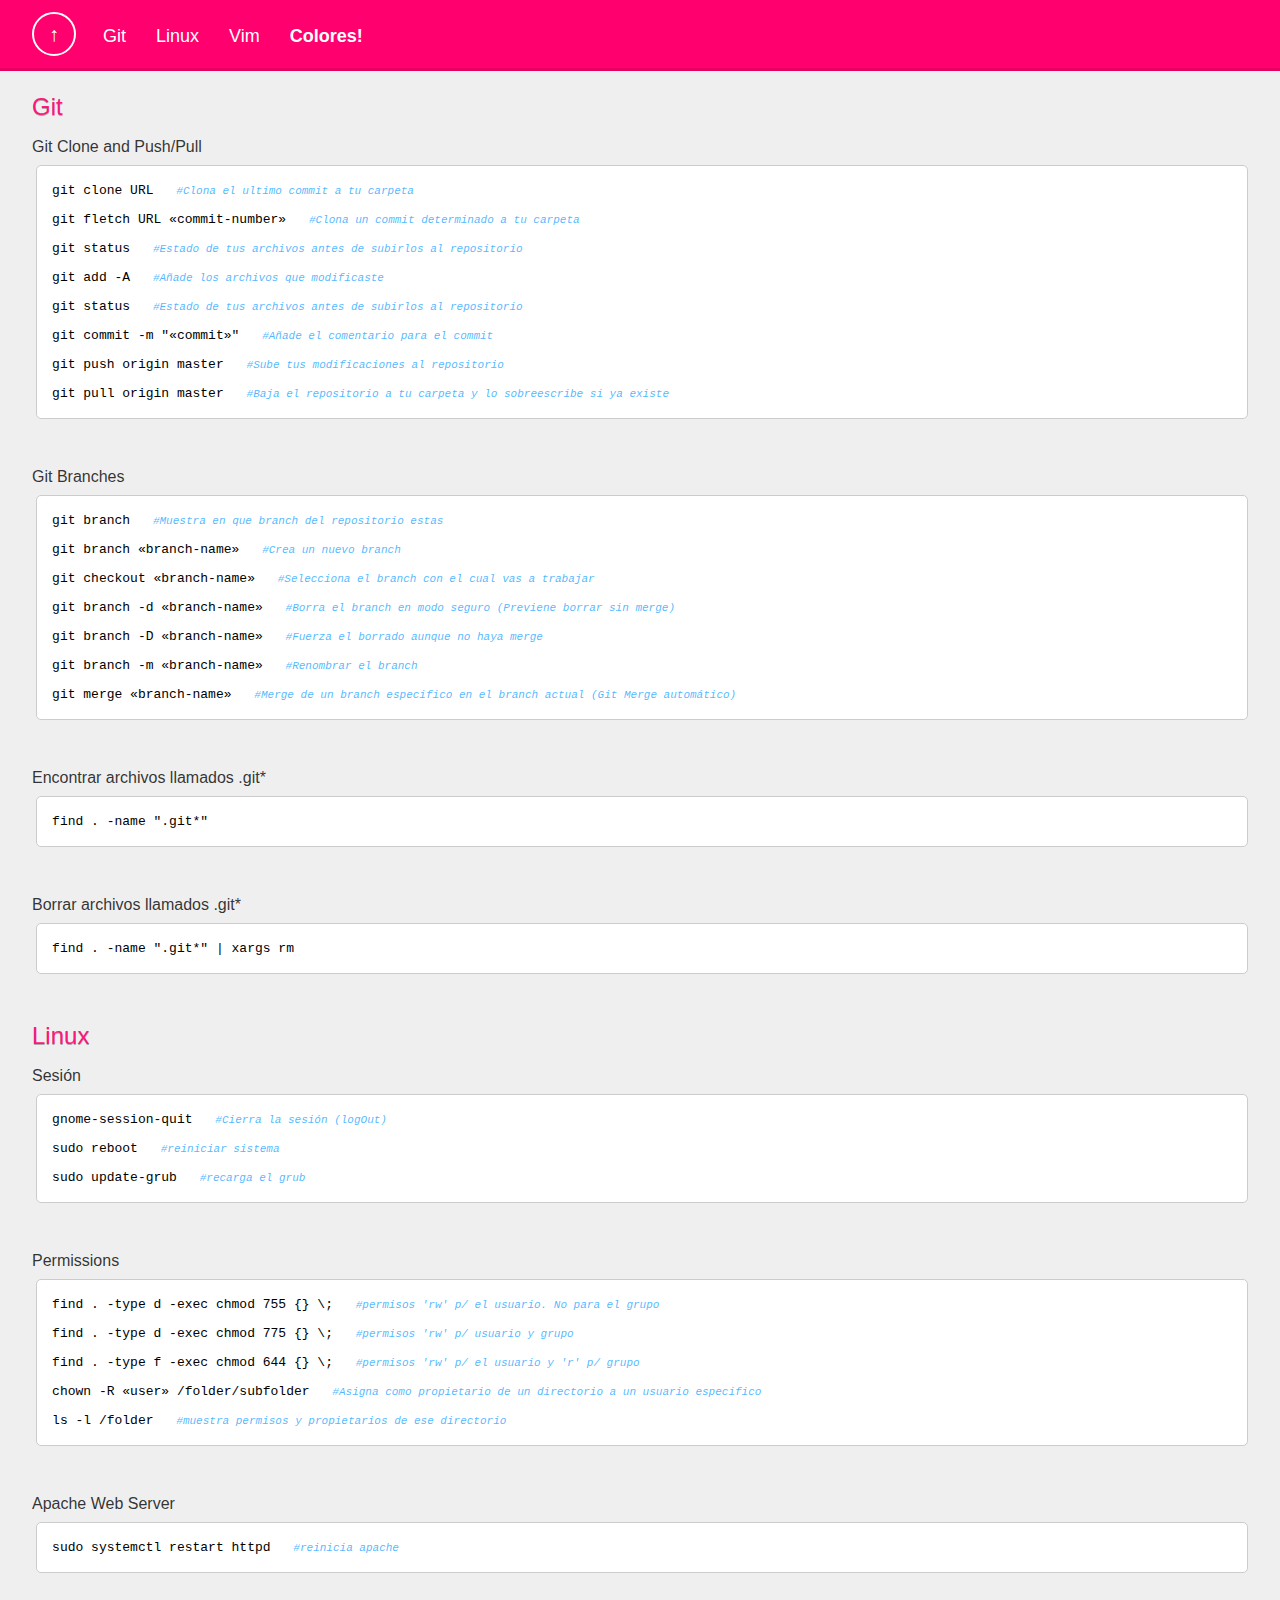
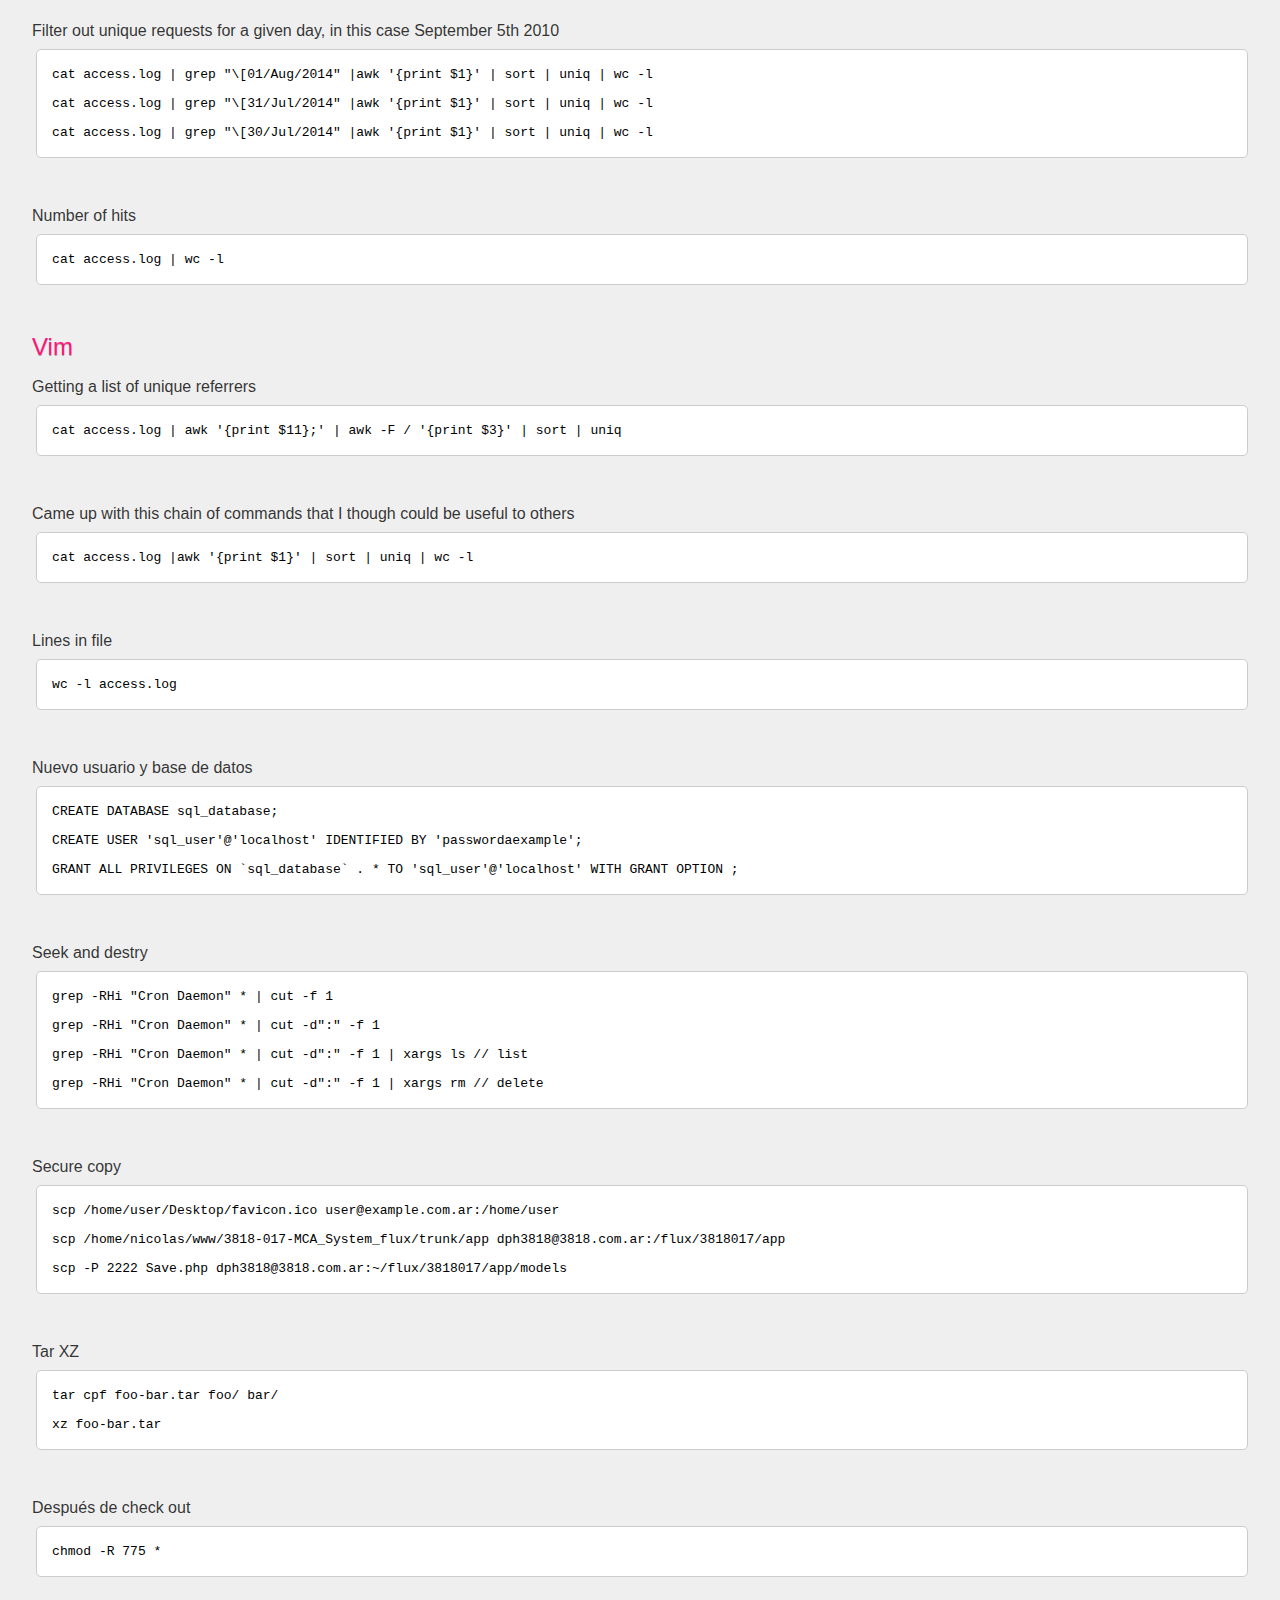
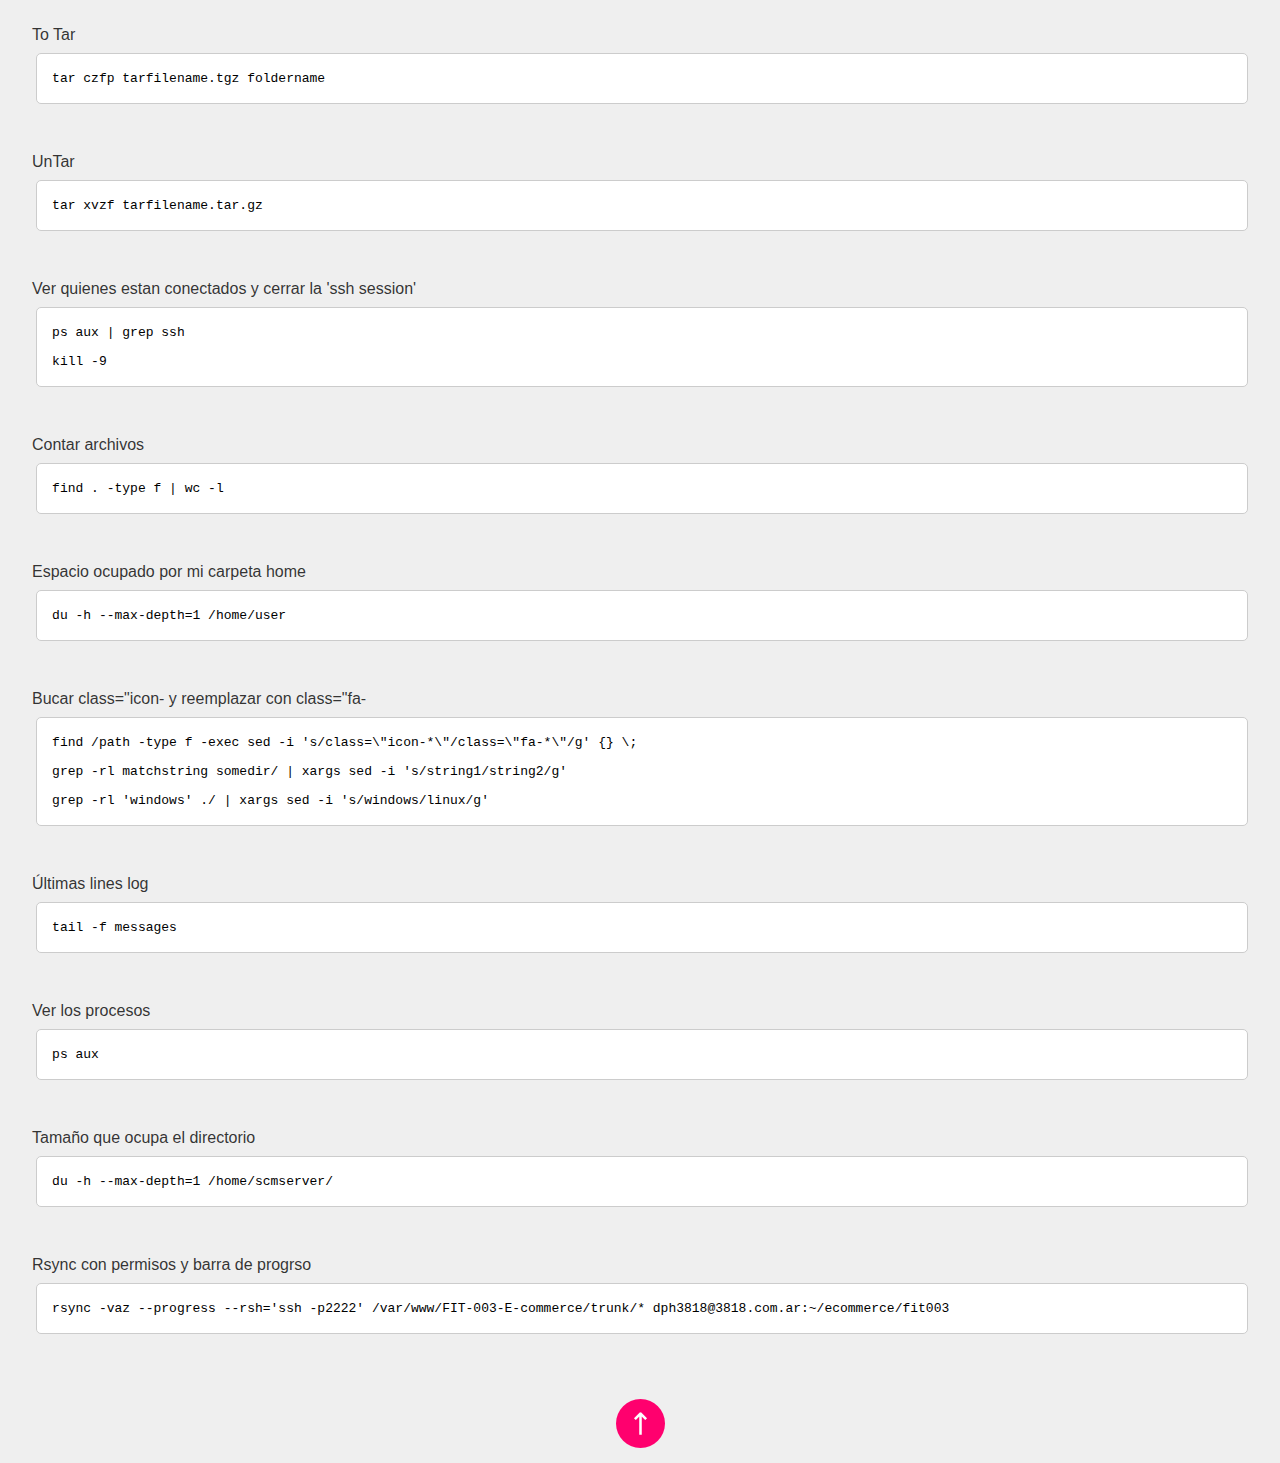
==== index.html @ daa32fc4 "v02 uploaded" ====
<!doctype html>
<html dir="ltr" lang="en">
<head>
	<meta charset="UTF-8">
	<title>Comandos</title>
	<meta name="viewport" content="width=device-width, initial-scale=1, maximum-scale=1">
	<link rel="icon" href="favicon.ico" type="image/x-icon">
	<link rel="stylesheet" href="css/front.css">
	<link rel="stylesheet" href="css/font-awesome.css">
</head>
<body>
	<div class="nav">
		<div class="wrapper-nav">
			<!-- <h1>Linux Commands</h1> -->
			<a href="#" class="go-up">↑</a>
			<a href="#git" class="menu">Git</a>
			<a href="#linux" class="menu">Linux</a>
			<a href="#vim" class="menu">Vim</a>
			<a href="colores.html" class="menu"><strong>Colores!</strong></a>
		</div>
	</div>

	<div class="wrapper">
		<a name="git"><h2>Git</h2></a><!-- NOMBRE -->
		<!-- CODIGO -->
		<div>
			<h3>Git Clone and Push/Pull</h3>
			<div class="codes">
				<p>git clone URL <span>#Clona el ultimo commit a tu carpeta</span></p>
				<p>git fletch URL &laquo;commit-number&raquo; <span>#Clona un commit determinado a tu carpeta</span></p>
				<p>git status <span>#Estado de tus archivos antes de subirlos al repositorio</span></p>
				<p>git add -A <span>#Añade los archivos que modificaste</span></p>
				<p>git status <span>#Estado de tus archivos antes de subirlos al repositorio</span></p>
				<p>git commit -m "&laquo;commit&raquo;" <span>#Añade el comentario para el commit</span></p>
				<p>git push origin master <span>#Sube tus modificaciones al repositorio</span></p>
				<p>git pull origin master <span>#Baja el repositorio a tu carpeta y lo sobreescribe si ya existe</span></p>
			</div>
		</div>
		<!-- CODIGO -->
		<div>
			<h3>Git Branches</h3>
			<div class="codes">
				<p>git branch <span>#Muestra en que branch del repositorio estas</span></p>
				<p>git branch &laquo;branch-name&raquo; <span>#Crea un nuevo branch</span></p>
				<p>git checkout &laquo;branch-name&raquo; <span>#Selecciona el branch con el cual vas a trabajar</span></p>
				<p>git branch -d &laquo;branch-name&raquo; <span>#Borra el branch en modo seguro (Previene borrar sin merge)</span></p>
				<p>git branch -D &laquo;branch-name&raquo; <span>#Fuerza el borrado aunque no haya merge</span></p>
				<p>git branch -m &laquo;branch-name&raquo; <span>#Renombrar el branch</span></p>
				<p>git merge &laquo;branch-name&raquo; <span>#Merge de un branch especifico en el branch actual (Git Merge automático)</span></p>
			</div>
		</div>
		<!-- CODIGO -->
		<div>
			<h3>Encontrar archivos llamados .git*</h3>
			<div class="codes">
				<p>find . -name ".git*"</p>
			</div>
		</div>
		<!-- CODIGO -->
		<div>
			<h3>Borrar archivos llamados .git*</h3>
			<div class="codes">
				<p>find . -name ".git*" | xargs rm</p>
			</div>
		</div>
		<a name="linux"><h2>Linux</h2></a><!-- NOMBRE -->
		<!-- CODIGO -->
		<div>
			<h3>Sesión</h3>
			<div class="codes">
				<p>gnome-session-quit <span>#Cierra la sesión (logOut)</span></p>
				<p>sudo reboot <span>#reiniciar sistema</span></p>
				<p>sudo update-grub <span>#recarga el grub</span></p>
			</div>
		</div>
		<!-- CODIGO -->
		<div>
			<h3>Permissions</h3>
			<div class="codes">
				<p>find . -type d -exec chmod 755 {} \; <span>#permisos 'rw' p/ el usuario. No para el grupo</span></p>
				<p>find . -type d -exec chmod 775 {} \;  <span>#permisos 'rw' p/ usuario y grupo</span></p>
				<p>find . -type f -exec chmod 644 {} \; <span>#permisos 'rw' p/ el usuario y 'r' p/ grupo</span></p>
				<p>chown -R &laquo;user&raquo; /folder/subfolder <span>#Asigna como propietario de un directorio a un usuario especifico</span></p>
				<p>ls -l /folder <span>#muestra permisos y propietarios de ese directorio</span></p>
			</div>
		</div>
		<!-- CODIGO -->
		<div>
			<h3>Apache Web Server</h3>
			<div class="codes">
				<p>sudo systemctl restart httpd <span>#reinicia apache</span></p>
			</div>
		</div>
		<!-- CODIGO -->
		<div>
			<h3>Filter out unique requests for a given day, in this case September 5th 2010</h3>
			<div class="codes">
				<p>cat access.log |  grep "\[01/Aug/2014" |awk '{print $1}' | sort | uniq | wc -l</p>
				<p>cat access.log |  grep "\[31/Jul/2014" |awk '{print $1}' | sort | uniq | wc -l</p>
				<p>cat access.log |  grep "\[30/Jul/2014" |awk '{print $1}' | sort | uniq | wc -l</p>
			</div>
		</div>
		<!-- CODIGO -->
		<div>
			<h3>Number of hits</h3>
			<div class="codes">
				<p>cat access.log | wc -l</p>
			</div>
		</div>
		<a name="vim"><h2>Vim</h2></a><!-- NOMBRE -->
		<!-- CODIGO -->
		<div>
			<h3>Getting a list of unique referrers</h3>
			<div class="codes">
				<p>cat access.log | awk '{print $11};' | awk -F / '{print $3}' | sort | uniq</p>
			</div>
		</div>
		<!-- CODIGO -->
		<div>
			<h3>Came up with this chain of commands that I though could be useful to others</h3>
			<div class="codes">
				<p>cat access.log |awk '{print $1}' | sort | uniq | wc -l</p>
			</div>
		</div>
		<!-- CODIGO -->
		<div>
			<h3>Lines in file</h3>
			<div class="codes">
				<p>wc -l access.log</p>
			</div>
		</div>
		<!-- CODIGO -->
		<div>
			<h3>Nuevo usuario y base de datos</h3>
			<div class="codes">
				<p>CREATE DATABASE sql_database;</p>
				<p>CREATE USER 'sql_user'@'localhost' IDENTIFIED BY 'passwordaexample';</p>
				<p>GRANT ALL PRIVILEGES ON `sql_database` . * TO 'sql_user'@'localhost' WITH GRANT OPTION ;</p>
			</div>
		</div>
		<!-- CODIGO -->
		<div>
			<h3>Seek and destry</h3>
			<div class="codes">
				<p>grep -RHi "Cron Daemon" * | cut -f 1</p>
				<p>grep -RHi "Cron Daemon" * | cut -d":" -f 1</p>
				<p>grep -RHi "Cron Daemon" * | cut -d":" -f 1 | xargs ls // list</p>
				<p>grep -RHi "Cron Daemon" * | cut -d":" -f 1 | xargs rm // delete</p>
			</div>
		</div>
		<!-- CODIGO -->
		<div>
			<h3>Secure copy</h3>
			<div class="codes">
				<p>scp /home/user/Desktop/favicon.ico user@example.com.ar:/home/user</p>
				<p>scp /home/nicolas/www/3818-017-MCA_System_flux/trunk/app dph3818@3818.com.ar:/flux/3818017/app</p>
				<p>scp -P 2222 Save.php dph3818@3818.com.ar:~/flux/3818017/app/models</p>
			</div>
		</div>
		<!-- CODIGO -->
		<div>
			<h3>Tar XZ</h3>
			<div class="codes">
				<p>tar cpf foo-bar.tar foo/ bar/</p>
				<p>xz foo-bar.tar</p>
			</div>
		</div>
		<!-- CODIGO -->
		<div>
			<h3>Después de check out</h3>
			<div class="codes">
				<p>chmod -R 775 *</p>
			</div>
		</div>
		<!-- CODIGO -->
		<div>
			<h3>To Tar</h3>
			<div class="codes">
				<p>tar czfp tarfilename.tgz foldername</p>
			</div>
		</div>
		<!-- CODIGO -->
		<div>
			<h3>UnTar</h3>
			<div class="codes">
				<p>tar xvzf tarfilename.tar.gz</p>
			</div>
		</div>
		<!-- CODIGO -->
		<div>
			<h3>Ver quienes estan conectados y cerrar la 'ssh session'</h3>
			<div class="codes">
				<p>ps aux | grep ssh</p>
				<p>kill -9</p>
			</div>
		</div>
		<!-- CODIGO -->
		<div>
			<h3>Contar archivos</h3>
			<div class="codes">
				<p>find . -type f | wc -l</p>
			</div>
		</div>
		<!-- CODIGO -->
		<div>
			<h3>Espacio ocupado por mi carpeta home</h3>
			<div class="codes">
				<p>du -h --max-depth=1 /home/user</p>
			</div>
		</div>
		<!-- CODIGO -->
		<div>
			<h3>Bucar class="icon- y reemplazar con class="fa-</h3>
			<div class="codes">
				<p>find /path -type f -exec sed -i 's/class=\"icon-*\"/class=\"fa-*\"/g' {} \;</p>
				<p>grep -rl matchstring somedir/ | xargs sed -i 's/string1/string2/g'</p>
				<p>grep -rl 'windows' ./ | xargs sed -i 's/windows/linux/g'</p>
			</div>
		</div>
		<!-- CODIGO -->
		<div>
			<h3>Últimas lines log</h3>
			<div class="codes">
				<p>tail -f messages</p>
			</div>
		</div>
		<!-- CODIGO -->
		<div>
			<h3>Ver los procesos</h3>
			<div class="codes">
				<p>ps aux</p>
			</div>
		</div>
		<!-- CODIGO -->
		<div>
			<h3>Tamaño que ocupa el directorio</h3>
			<div class="codes">
				<p>du -h --max-depth=1 /home/scmserver/</p>
			</div>
		</div>
		<!-- CODIGO -->
		<div>
			<h3>Rsync con permisos y barra de progrso</h3>
			<div class="codes">
				<p>rsync -vaz --progress --rsh='ssh -p2222' /var/www/FIT-003-E-commerce/trunk/* dph3818@3818.com.ar:~/ecommerce/fit003</p>
			</div>
		</div>
		<div class="credits">
			<a href="#"><img alt="" src="[data-uri]" /></a>
		</div>
	</div>
</body>
</html>
---- css/front.css ----
html,body,div,span,applet,object,iframe,h1,h2,h3,h4,h5,h6,p,blockquote,pre,a,abbr,acronym,address,big,cite,code,del,dfn,em,img,ins,kbd,q,s,samp,small,strike,strong,sub,sup,tt,var,b,u,i,center,dl,dt,dd,ol,ul,li,fieldset,form,label,legend,table,caption,tbody,tfoot,thead,tr,th,td,article,aside,canvas,details,embed,figure,figcaption,footer,header,hgroup,menu,nav,output,ruby,section,summary,time,mark,audio,video{border:0;font-size:100%;font:inherit;vertical-align:baseline;margin:0;padding:0}article,aside,details,figcaption,figure,footer,header,hgroup,menu,nav,section{display:block}body{line-height:1}ol,ul{list-style:none}blockquote,q{quotes:none}blockquote:before,blockquote:after,q:before,q:after{content:none}table{border-collapse:collapse;border-spacing:0}

body {
	color: #000;
	background-color: #efefef;
	font-size: 13px;
	font-family: sans-serif;
}

strong {
	font-weight: bold;
}

h1 {
	float: left;
	font-size: 20px;
	padding-top: 25px;
	padding-bottom: 25px;
	color: #fff;
	text-shadow: 0 3px rgba(0,0,0,0.1);
}

h2 {
	font-size: 24px;
	color: #FD177A;
	text-shadow: 0 1px rgba(0,0,0,0.3);
	padding-top: 95px;
	padding-bottom: 10px;
	/*color: #0099ff;*/
}

h3 {
	font-size: 16px;
	color: rgba(0,0,0,0.8);
	padding-top: 10px;
	padding-bottom: 10px;
	/*color: #0099ff;*/
}

.wrapper {
	width: 95%;
	margin: 0 auto;
}

.wrapper-nav {
	width: 95%;
	margin: 0 auto;
}

.nav {
	position: relative;
	width: 100%;
	background-color: rgba(255, 0, 110, 0.85);
	position: fixed;
	border-bottom: 3px solid rgba(0,0,0,0.1);
	transition: all 0.5s ease 0s;
	z-index: 100;
}

.nav:hover {
	background-color: rgba(255, 0, 110, 1);
}

.go-up {
	display: block;
	width: 40px;
	height: 40px;
	border-radius: 50%;
	margin-top: 12px;
	margin-bottom: 12px;
	margin-right: 12px;
	float: left;
	
	border: 2px solid #fff;

	font-size: 20px;
	line-height: 45px;
	text-decoration: none;
	text-align: center;
	color: #fff;
	line-height: 40px;

	transition: all 0.2s ease 0s;
}

.go-up:hover {
	background-color: #fff;
	color: rgb(255, 0, 110);
	/*border: 2px solid rgba(255, 0, 110, 0.9)*/
}

.menu {
	display: block;
	float: left;
	padding: 10px;
	margin-top: 17px;
	margin-left: 5px;
	margin-right: 5px;
	border-radius: 2px;

	text-decoration: none;
	color: #fff;
	font-size: 18px;
	
	transition: all 0.3s ease 0s;
}

.menu:hover, .menu-active {
	background: #fff;
	color: rgba(255, 0, 110, 1)
}

.codes {
	width: 99.5%;
	float: right;
	text-align: left; 
	border: 1px solid #ccc;
	border-radius: 5px;
	background-color: white;
	padding-top: 10px;
	padding-bottom: 10px;
	/*margin-left: 20px;*/
	/*margin-right: 20px;*/
	margin-bottom: 50px;
	overflow: auto;

	transition: box-shadow 0.2s ease 0s, border-color 0.2s ease 0s;
}

.codes:hover, .codes:active {
	border-color: #ff006e;
	box-shadow: 0 5px 10px rgba(0,0,0,0.1);
}

p {
	padding-top: 8px;
	padding-bottom: 8px;
	padding-left: 15px;
	font-family: monospace;
}

.codes p span {
	color: rgba(0, 153, 255, 0.7);
	/*color: rgba(0,0,0,0.5);*/
	margin-left: 15px;
	margin-right: 15px;
	font-style: italic;
	font-size: 11px;
}

.credits {
	width: 100%;
	height: 120px;
	margin-top: 60px;
	padding: 0;
	/*background-color: rgba(0,0,0,0.5);*/
	transition: all 0.3s ease 0s;

}

.credits a {
	display: block;
	width: 50px;
	height: 50px;
	margin-right: auto;
	margin-left: auto;
	text-align: center;
	
	transition: all 0.3s ease 0s;
}

.credits a img {
	padding: 0;
	margin-top: 15px;
	transition: all 0.3s ease 0s;
}

.credits:hover a img {
	margin-top: 0px;
}

@media screen and (max-width: 700px) {
	.credits { display: none; }
	.go-up { background-color: #fff; color: rgb(255, 0, 110); float: right; }
	.menu {font-size: 16px;}
	h1 {font-size: 18px;}
	.codes p { width: 300%; }
}

@media screen and (max-width: 480px) {
	/*.menu {display: none;}*/
}
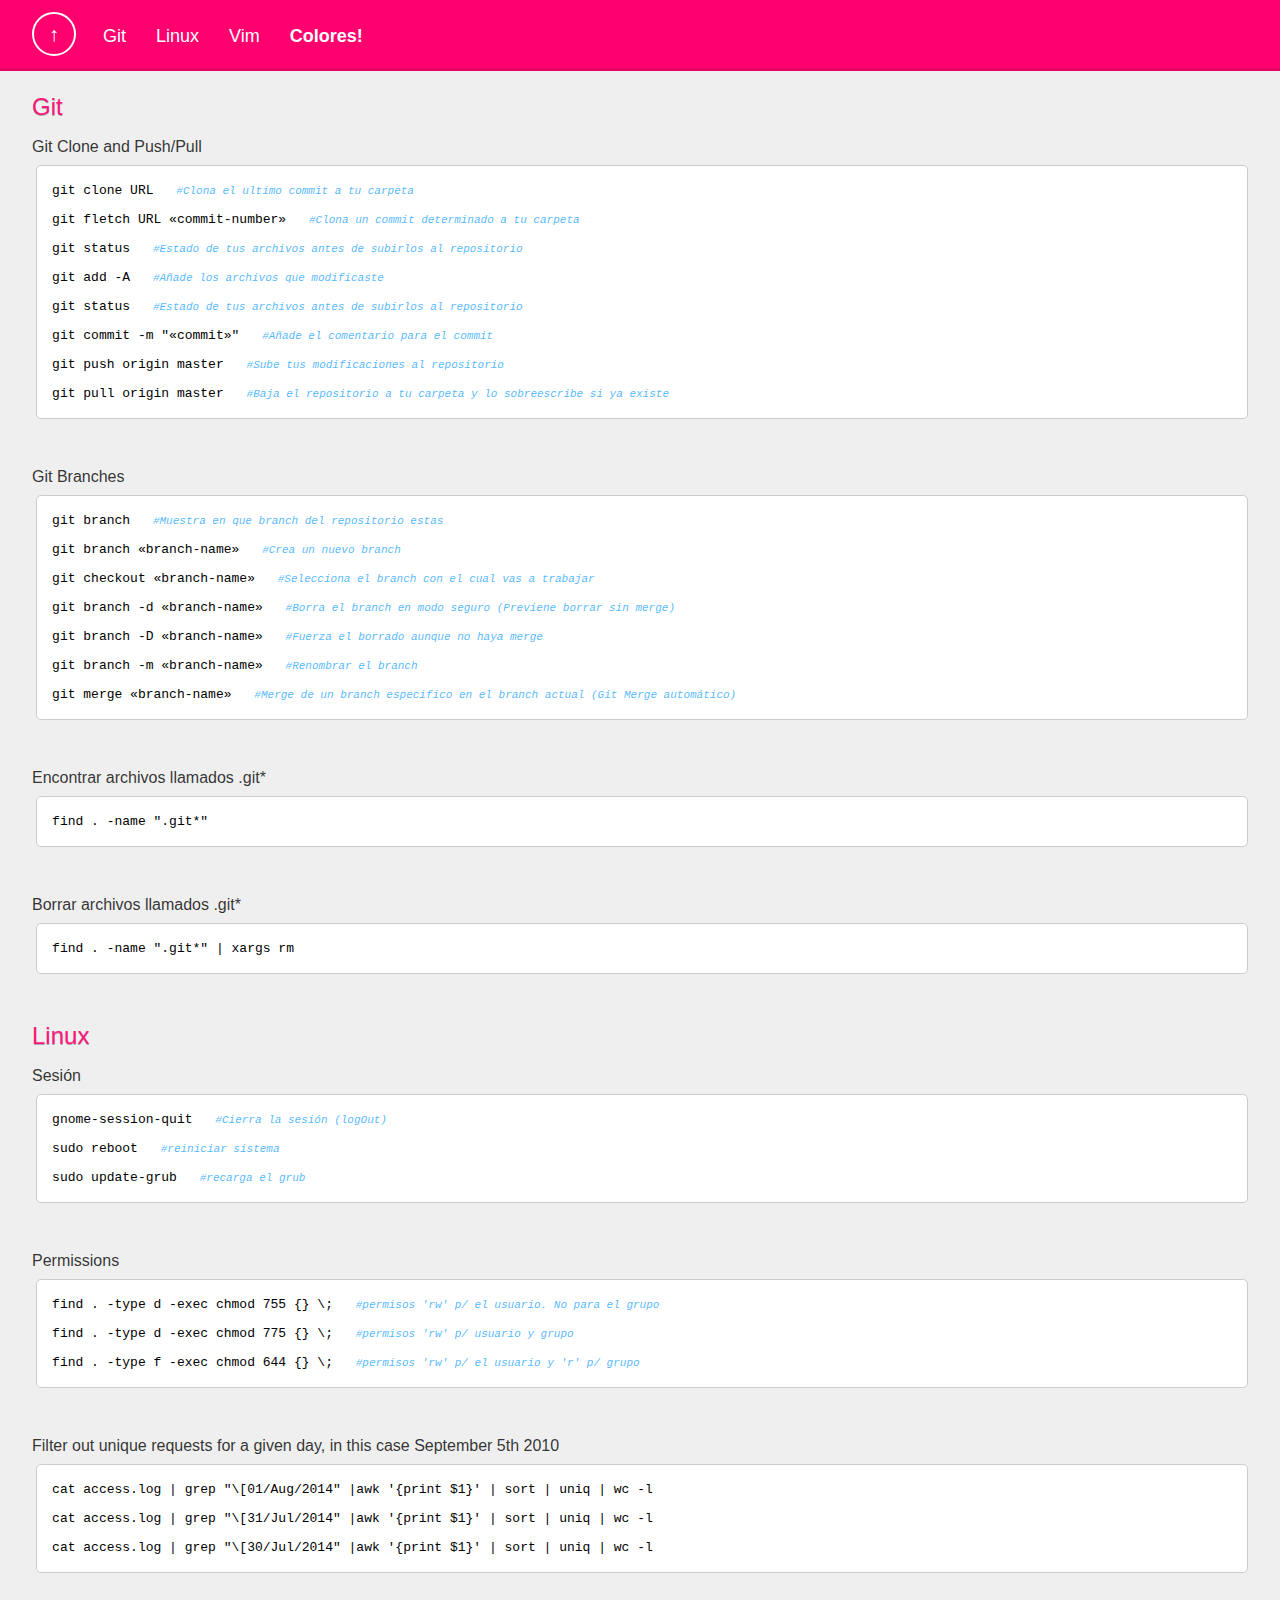
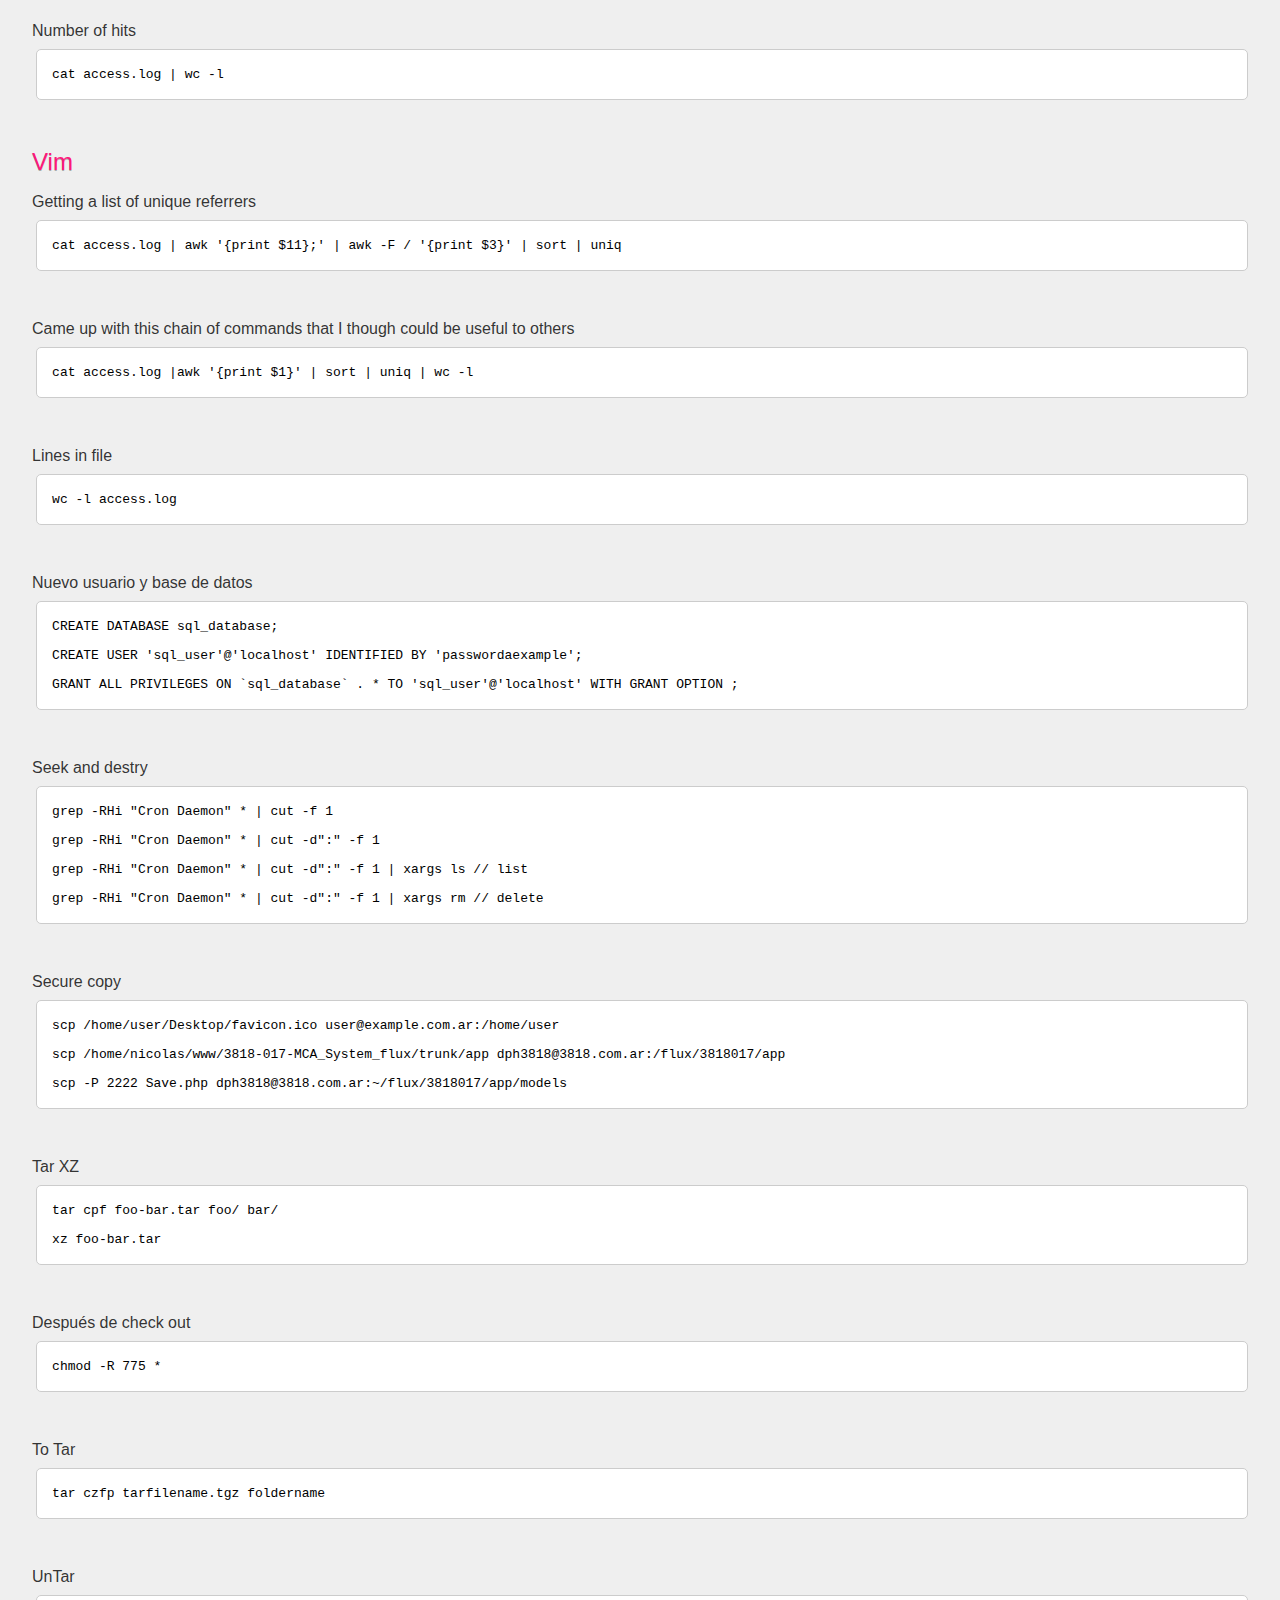
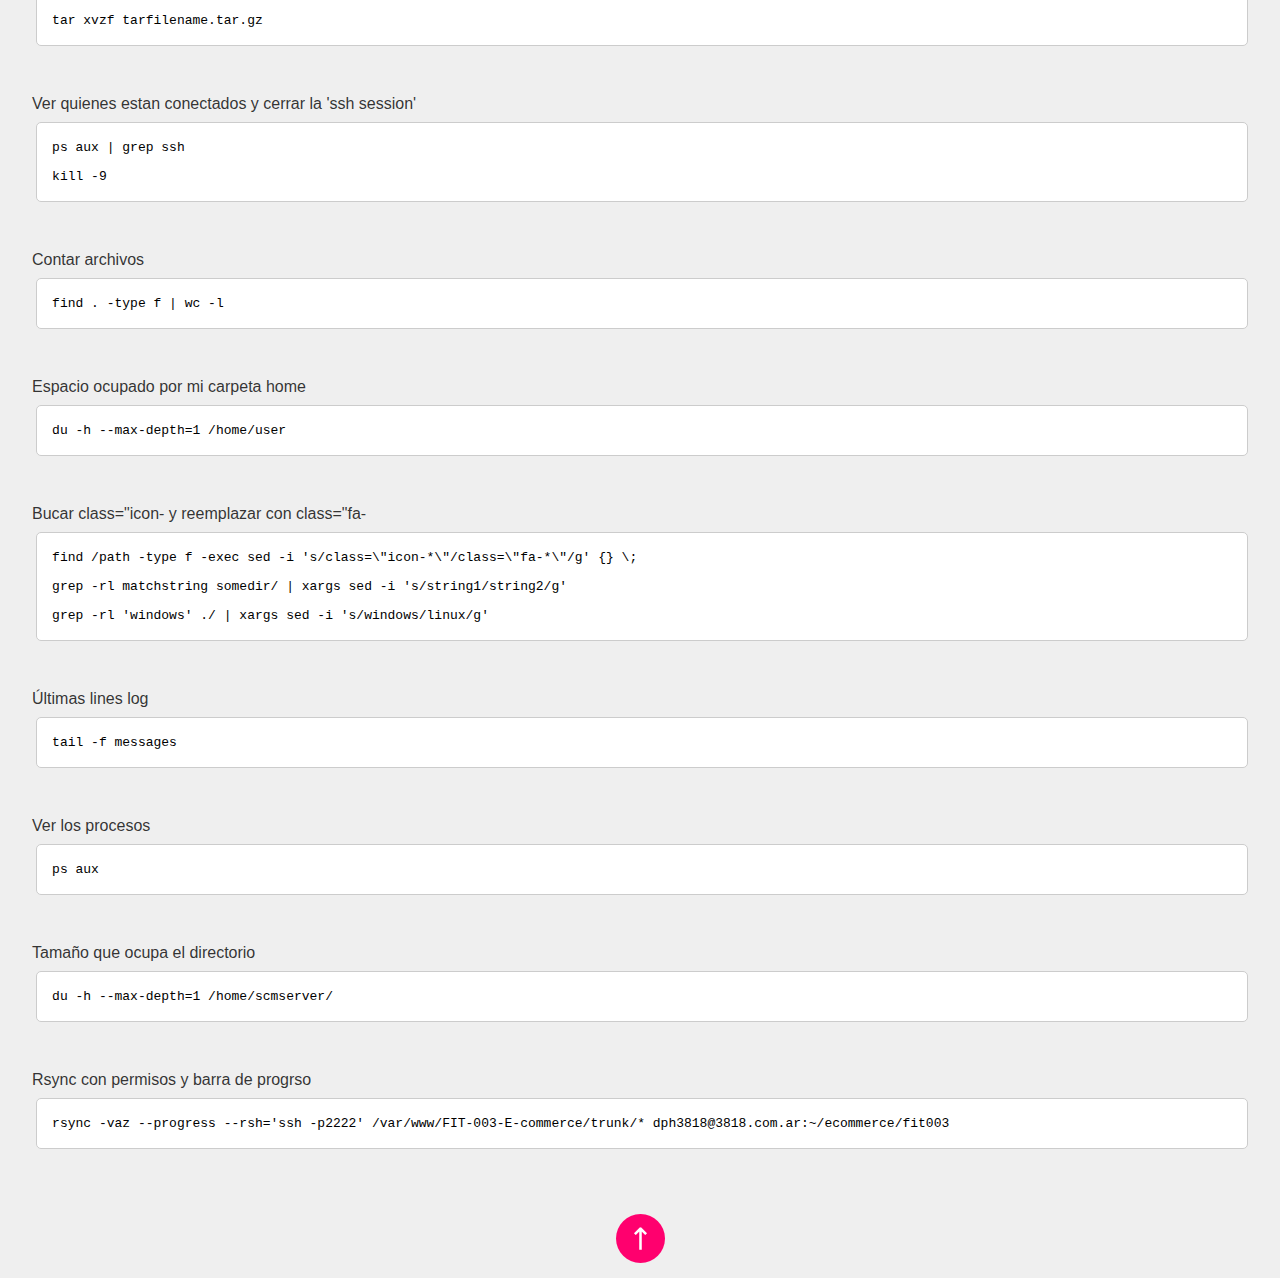
==== commit 22a6f268: "cambios generales hechos en el trabajo 1ra version de 3818" ====
--- a/index.html
+++ b/index.html
@@ -26,6 +26,7 @@
 		<div>
 			<h3>Git Clone and Push/Pull</h3>
 			<div class="codes">
+				<!-- <img src="imgs/lucas.gif" alt="lucas anim"> -->
 				<p>git clone URL <span>#Clona el ultimo commit a tu carpeta</span></p>
 				<p>git fletch URL &laquo;commit-number&raquo; <span>#Clona un commit determinado a tu carpeta</span></p>
 				<p>git status <span>#Estado de tus archivos antes de subirlos al repositorio</span></p>
@@ -80,15 +81,6 @@
 				<p>find . -type d -exec chmod 755 {} \; <span>#permisos 'rw' p/ el usuario. No para el grupo</span></p>
 				<p>find . -type d -exec chmod 775 {} \;  <span>#permisos 'rw' p/ usuario y grupo</span></p>
 				<p>find . -type f -exec chmod 644 {} \; <span>#permisos 'rw' p/ el usuario y 'r' p/ grupo</span></p>
-				<p>chown -R &laquo;user&raquo; /folder/subfolder <span>#Asigna como propietario de un directorio a un usuario especifico</span></p>
-				<p>ls -l /folder <span>#muestra permisos y propietarios de ese directorio</span></p>
-			</div>
-		</div>
-		<!-- CODIGO -->
-		<div>
-			<h3>Apache Web Server</h3>
-			<div class="codes">
-				<p>sudo systemctl restart httpd <span>#reinicia apache</span></p>
 			</div>
 		</div>
 		<!-- CODIGO -->
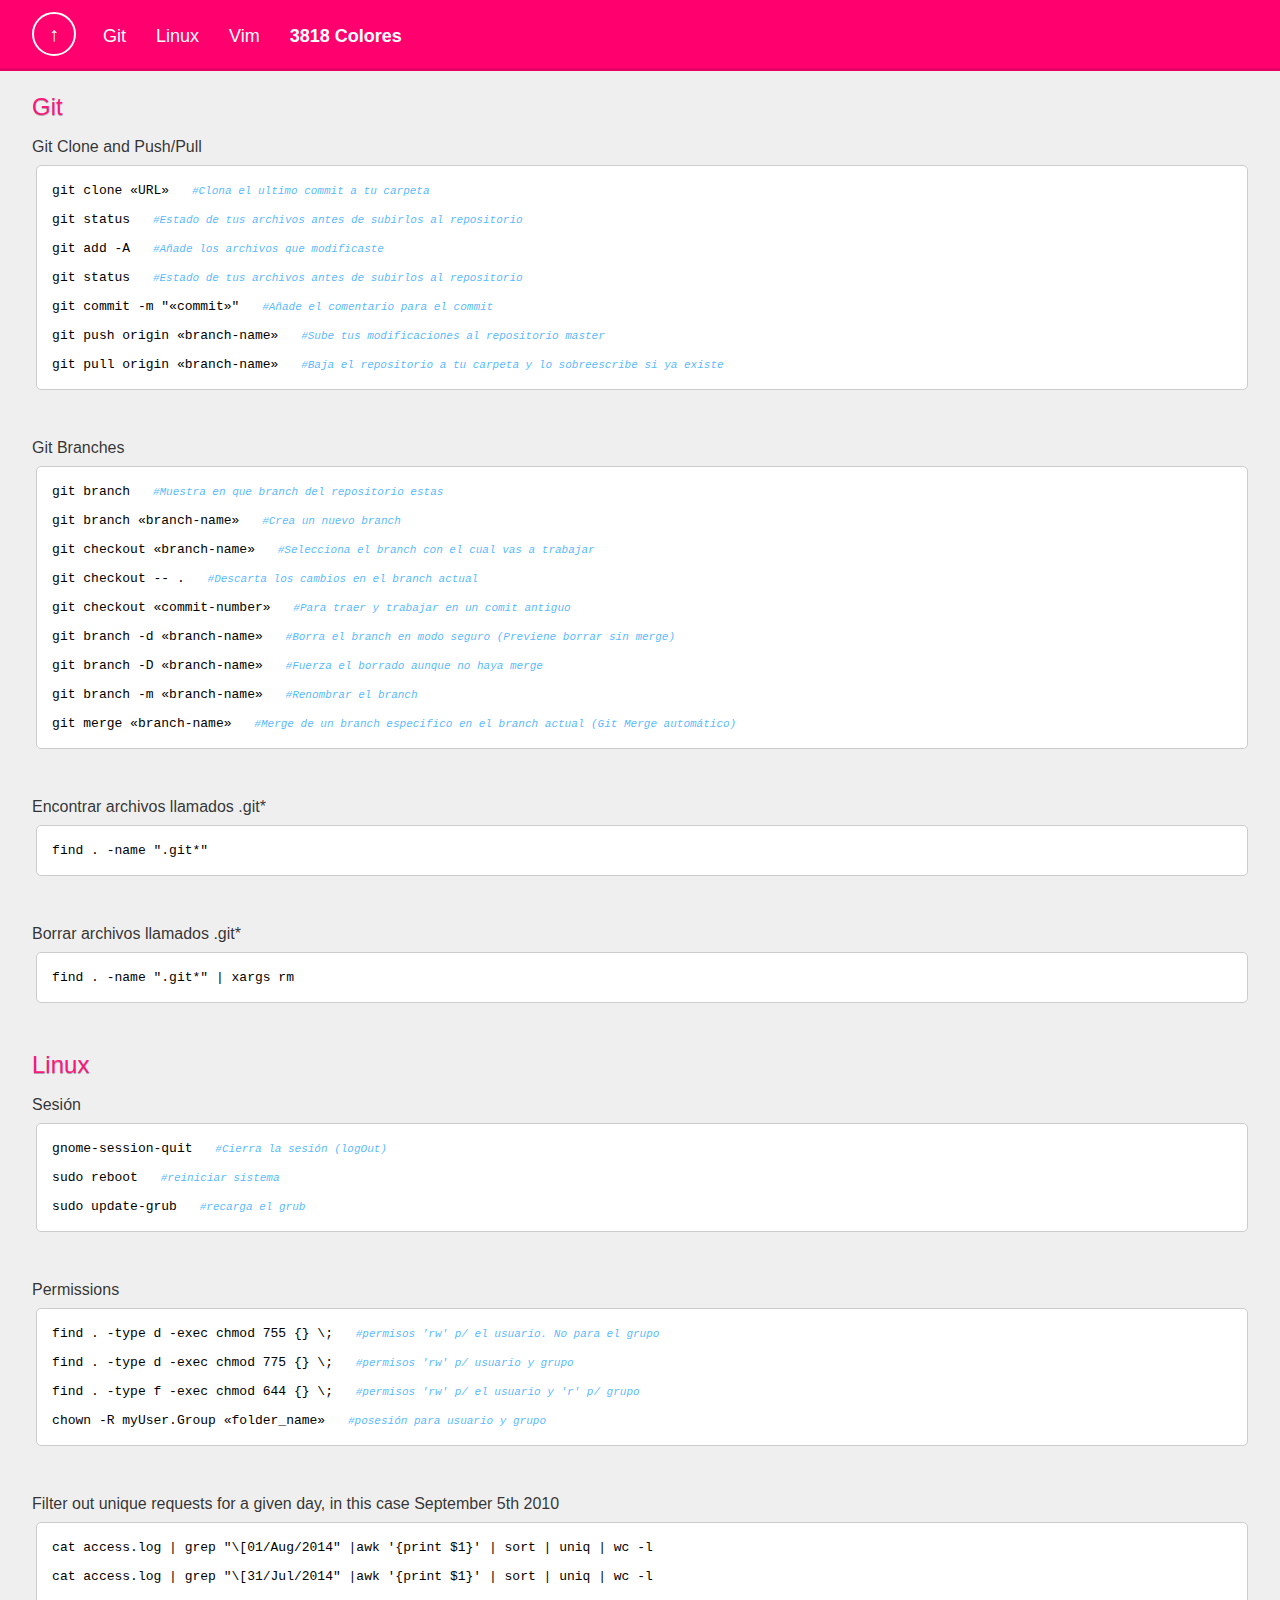
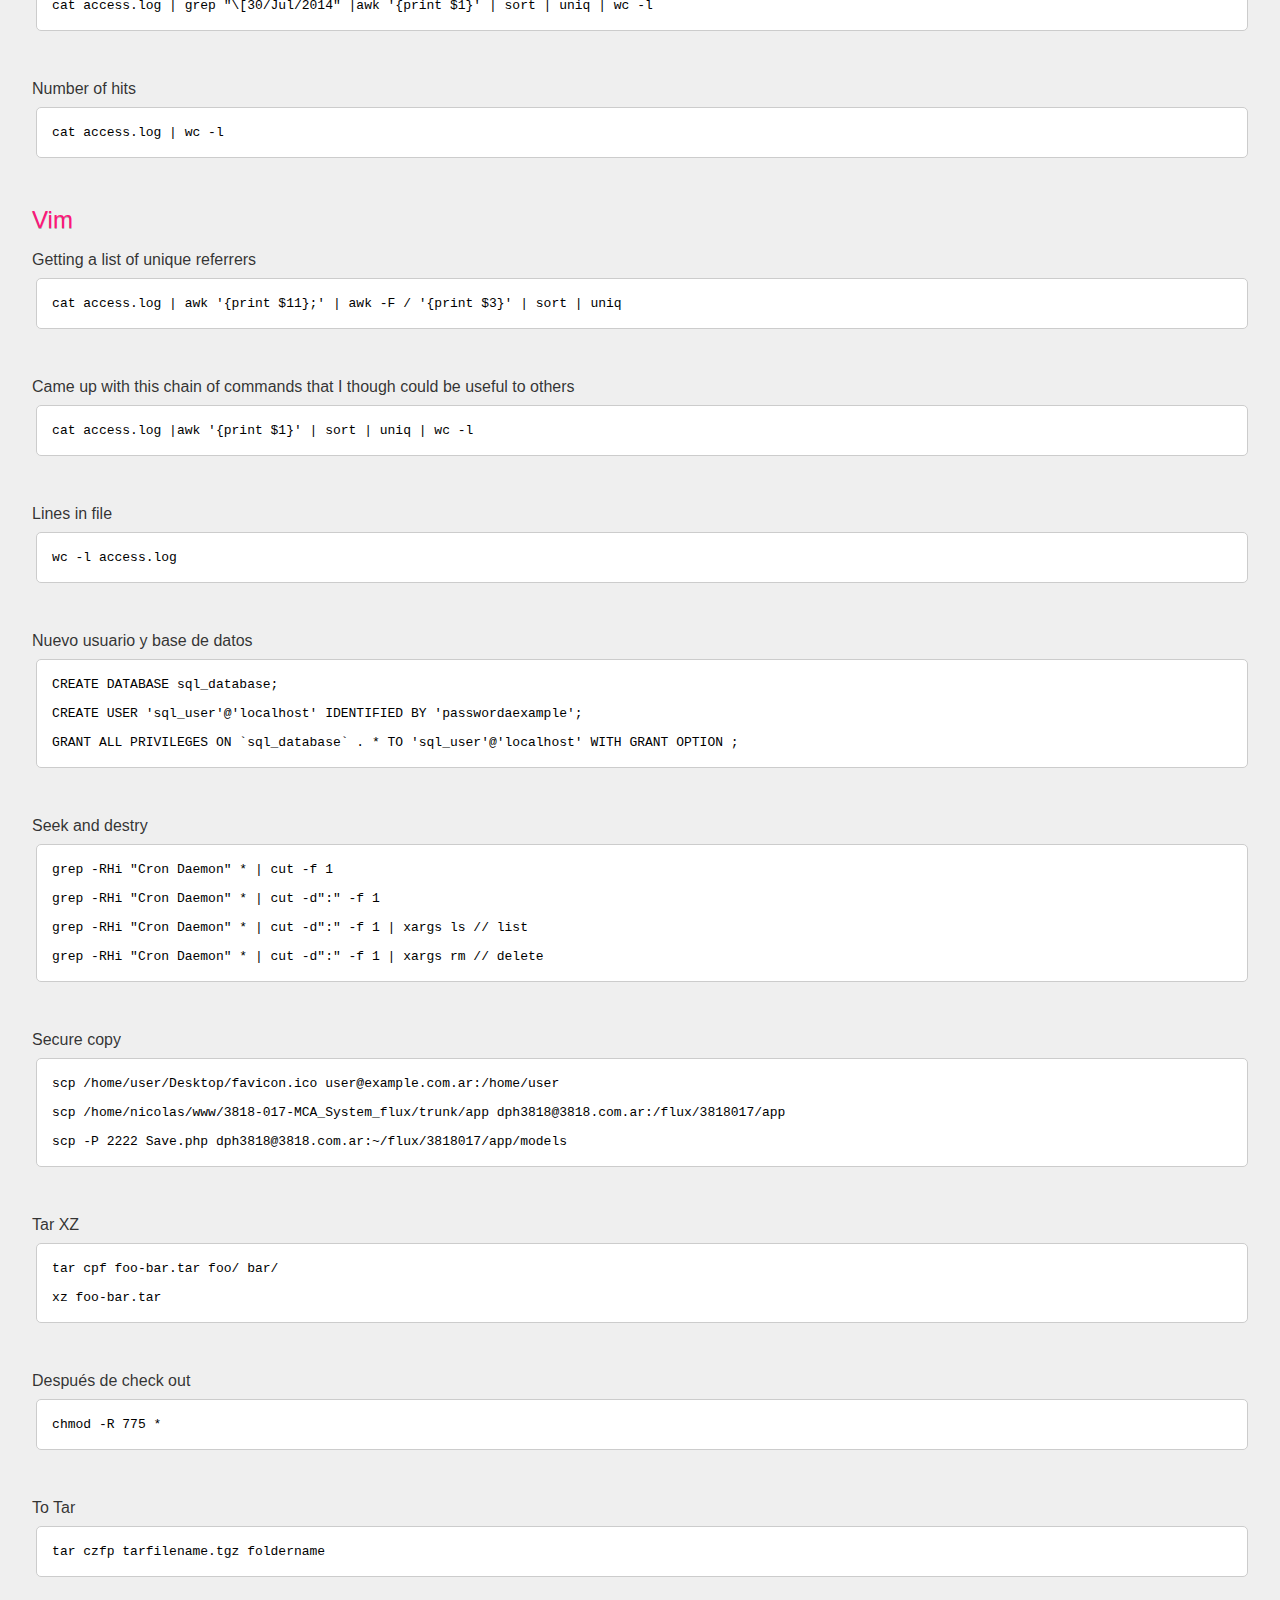
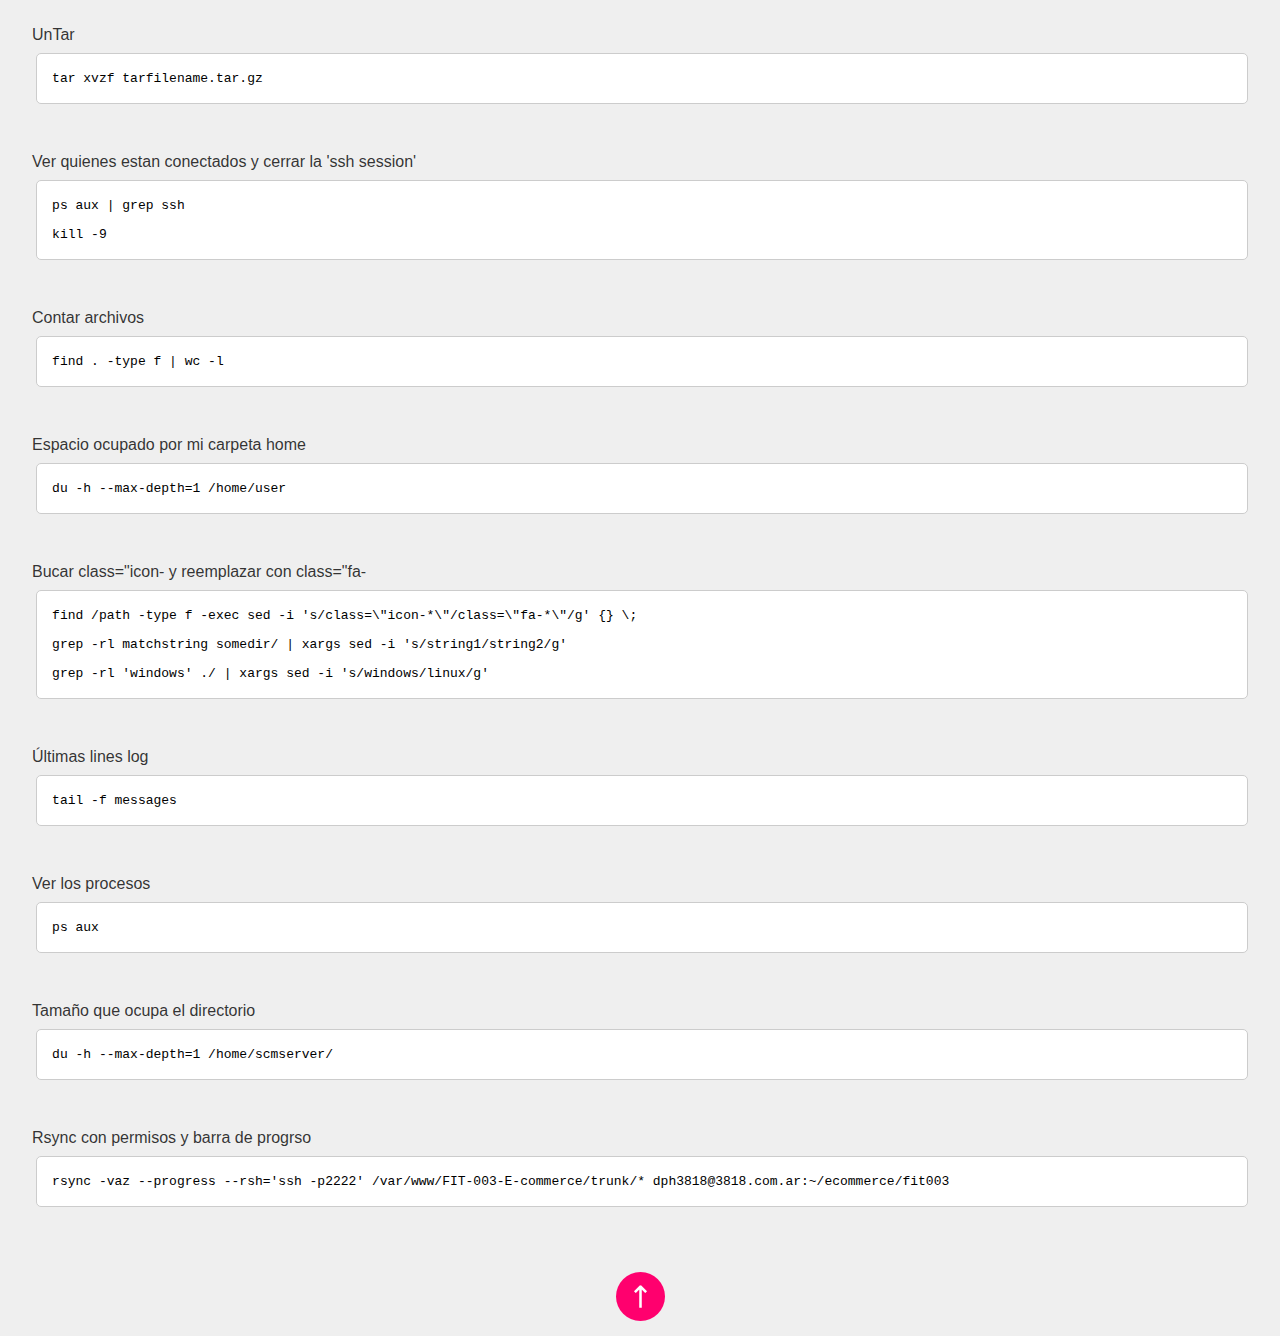
==== commit b8412ec4: "some permissions and git code tips" ====
--- a/index.html
+++ b/index.html
@@ -16,7 +16,7 @@
 			<a href="#git" class="menu">Git</a>
 			<a href="#linux" class="menu">Linux</a>
 			<a href="#vim" class="menu">Vim</a>
-			<a href="colores.html" class="menu"><strong>Colores!</strong></a>
+			<a href="colores.html" class="menu"><strong>3818 Colores</strong></a>
 		</div>
 	</div>
 
@@ -27,14 +27,14 @@
 			<h3>Git Clone and Push/Pull</h3>
 			<div class="codes">
 				<!-- <img src="imgs/lucas.gif" alt="lucas anim"> -->
-				<p>git clone URL <span>#Clona el ultimo commit a tu carpeta</span></p>
-				<p>git fletch URL &laquo;commit-number&raquo; <span>#Clona un commit determinado a tu carpeta</span></p>
+				<p>git clone &laquo;URL&raquo; <span>#Clona el ultimo commit a tu carpeta</span></p>
+				<!-- <p>git fetch URL &laquo;commit-number&raquo; <span>#Clona un commit determinado a tu carpeta</span></p> -->
 				<p>git status <span>#Estado de tus archivos antes de subirlos al repositorio</span></p>
 				<p>git add -A <span>#Añade los archivos que modificaste</span></p>
 				<p>git status <span>#Estado de tus archivos antes de subirlos al repositorio</span></p>
 				<p>git commit -m "&laquo;commit&raquo;" <span>#Añade el comentario para el commit</span></p>
-				<p>git push origin master <span>#Sube tus modificaciones al repositorio</span></p>
-				<p>git pull origin master <span>#Baja el repositorio a tu carpeta y lo sobreescribe si ya existe</span></p>
+				<p>git push origin &laquo;branch-name&raquo; <span>#Sube tus modificaciones al repositorio master</span></p>
+				<p>git pull origin &laquo;branch-name&raquo; <span>#Baja el repositorio a tu carpeta y lo sobreescribe si ya existe</span></p>
 			</div>
 		</div>
 		<!-- CODIGO -->
@@ -44,6 +44,8 @@
 				<p>git branch <span>#Muestra en que branch del repositorio estas</span></p>
 				<p>git branch &laquo;branch-name&raquo; <span>#Crea un nuevo branch</span></p>
 				<p>git checkout &laquo;branch-name&raquo; <span>#Selecciona el branch con el cual vas a trabajar</span></p>
+				<p>git checkout -- . <span>#Descarta los cambios en el branch actual</span></p>
+				<p>git checkout &laquo;commit-number&raquo; <span>#Para traer y trabajar en un comit antiguo</span></p>
 				<p>git branch -d &laquo;branch-name&raquo; <span>#Borra el branch en modo seguro (Previene borrar sin merge)</span></p>
 				<p>git branch -D &laquo;branch-name&raquo; <span>#Fuerza el borrado aunque no haya merge</span></p>
 				<p>git branch -m &laquo;branch-name&raquo; <span>#Renombrar el branch</span></p>
@@ -81,6 +83,7 @@
 				<p>find . -type d -exec chmod 755 {} \; <span>#permisos 'rw' p/ el usuario. No para el grupo</span></p>
 				<p>find . -type d -exec chmod 775 {} \;  <span>#permisos 'rw' p/ usuario y grupo</span></p>
 				<p>find . -type f -exec chmod 644 {} \; <span>#permisos 'rw' p/ el usuario y 'r' p/ grupo</span></p>
+				<p>chown -R myUser.Group &laquo;folder_name&raquo; <span>#posesión para usuario y grupo</span></p>
 			</div>
 		</div>
 		<!-- CODIGO -->
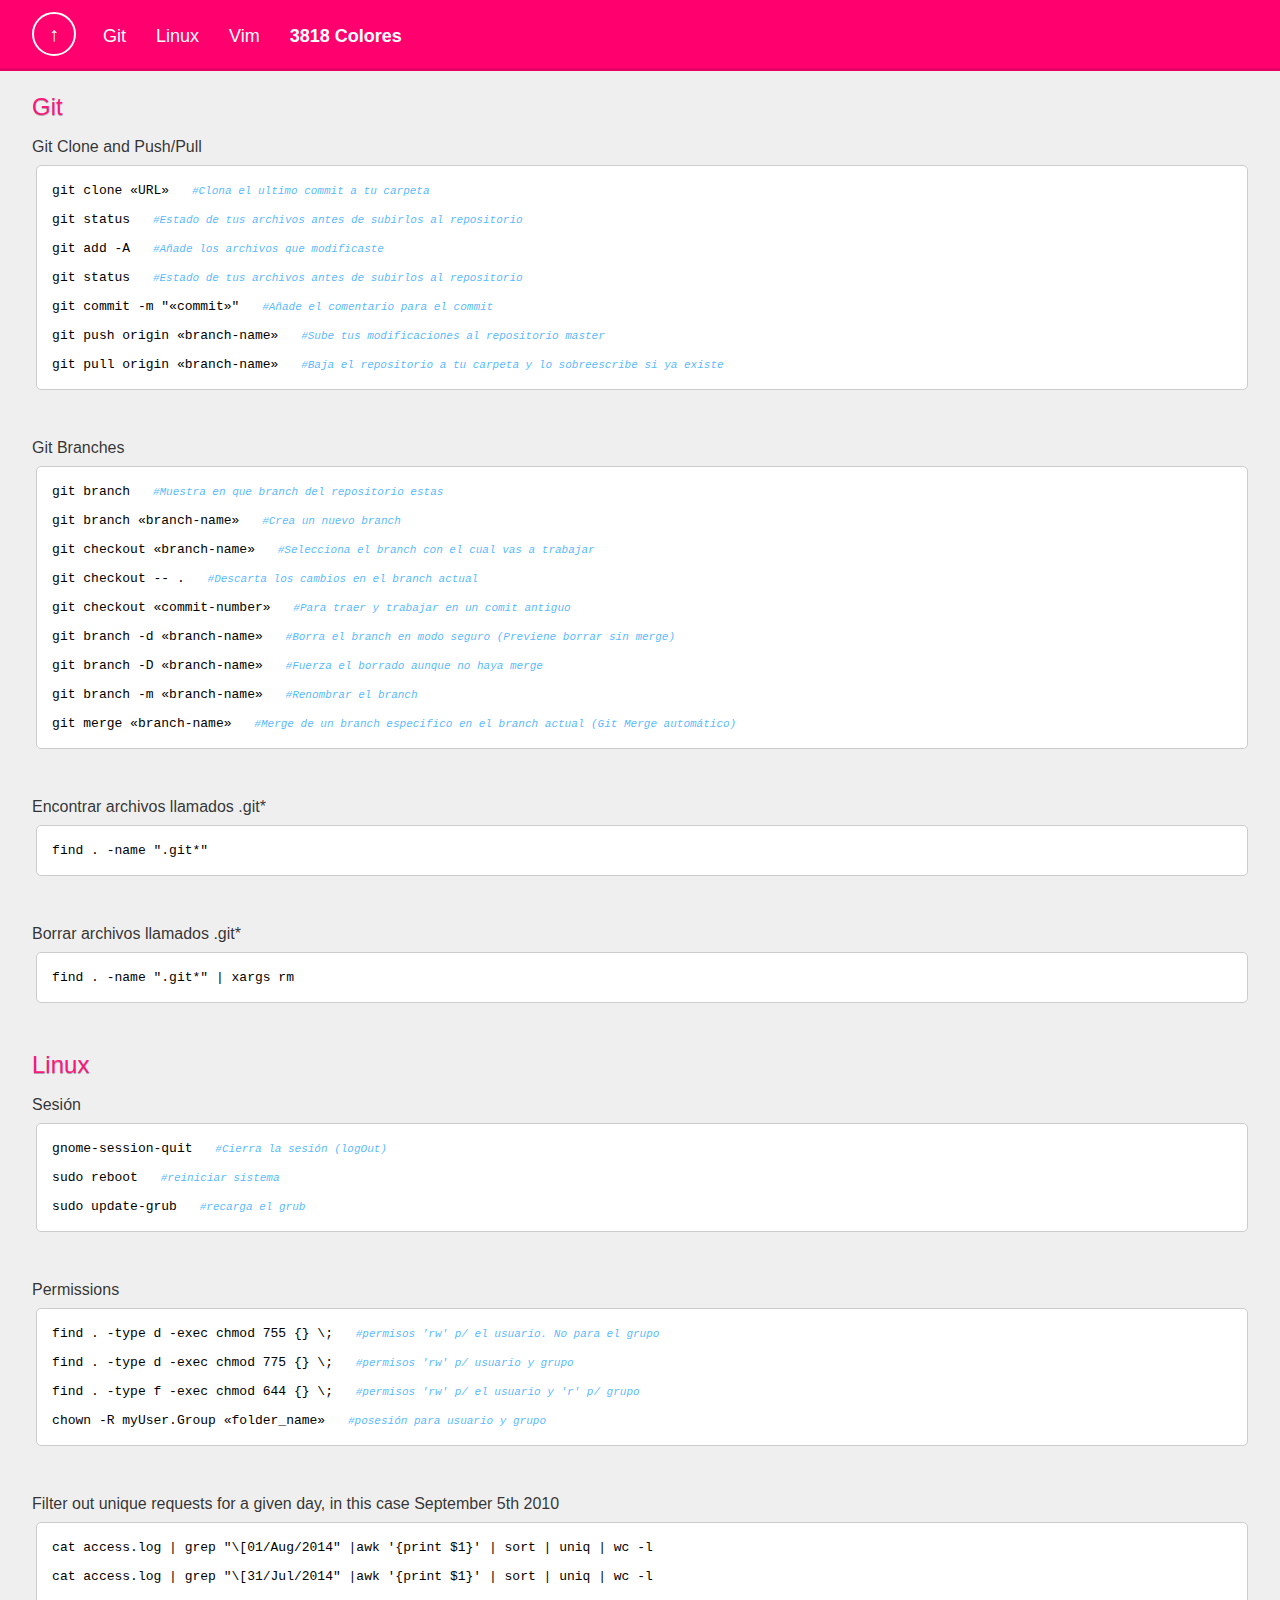
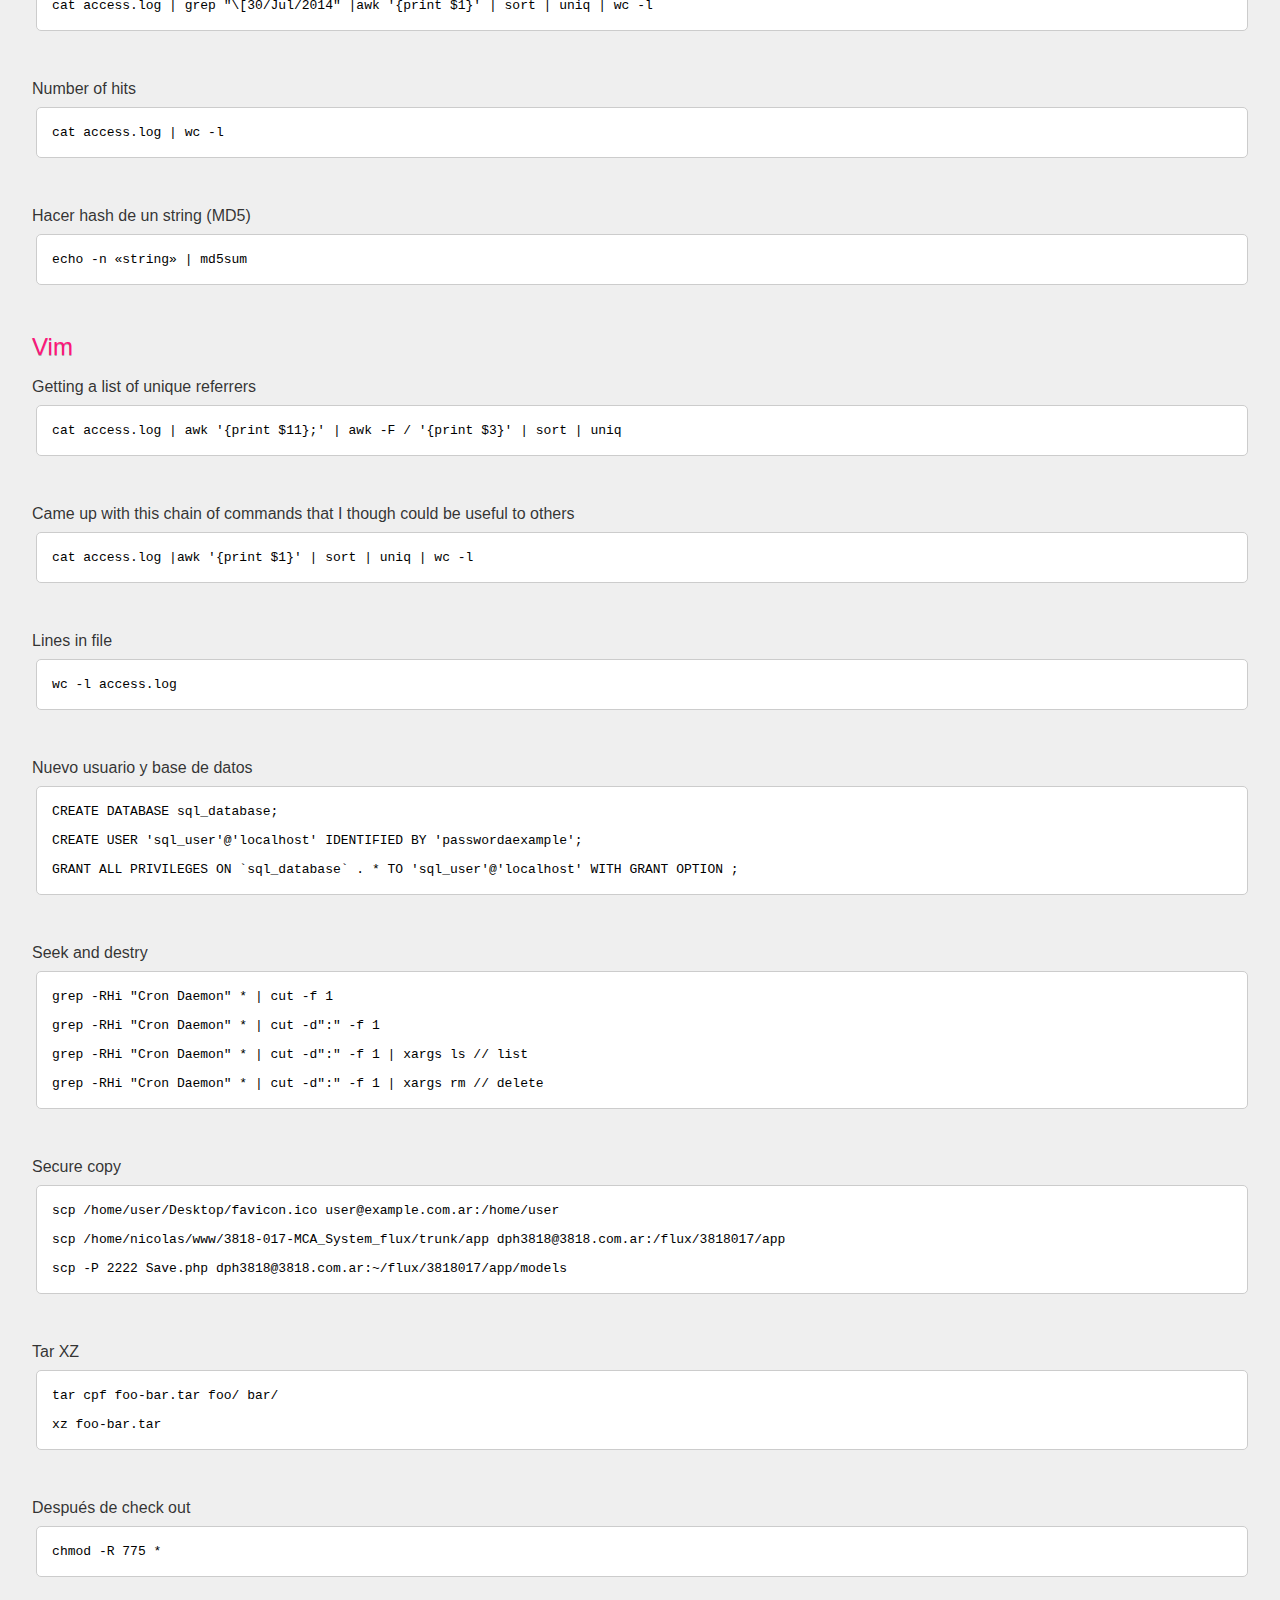
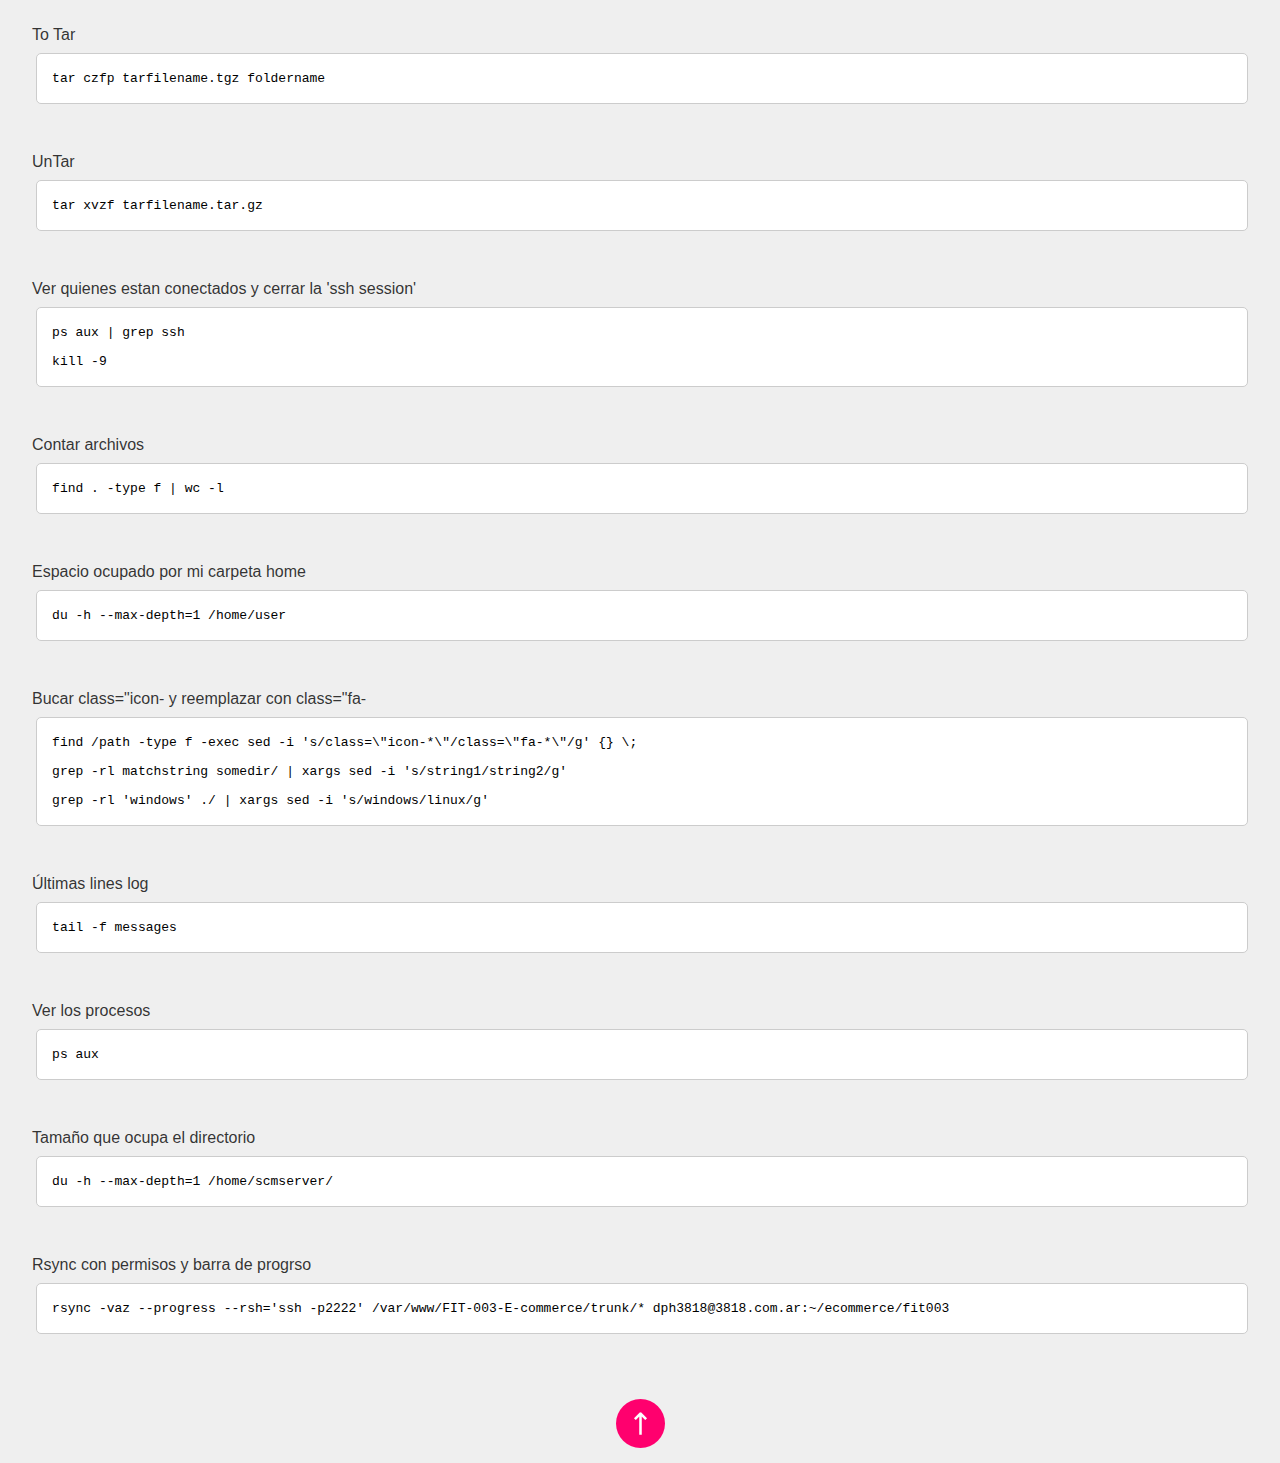
==== commit 45eb9709: "hash md5" ====
--- a/index.html
+++ b/index.html
@@ -102,6 +102,12 @@
 				<p>cat access.log | wc -l</p>
 			</div>
 		</div>
+		<div>
+			<h3>Hacer hash de un string (MD5)</h3>
+			<div class="codes">
+				<p>echo -n &laquo;string&raquo; | md5sum</p>
+			</div>
+		</div>
 		<a name="vim"><h2>Vim</h2></a><!-- NOMBRE -->
 		<!-- CODIGO -->
 		<div>
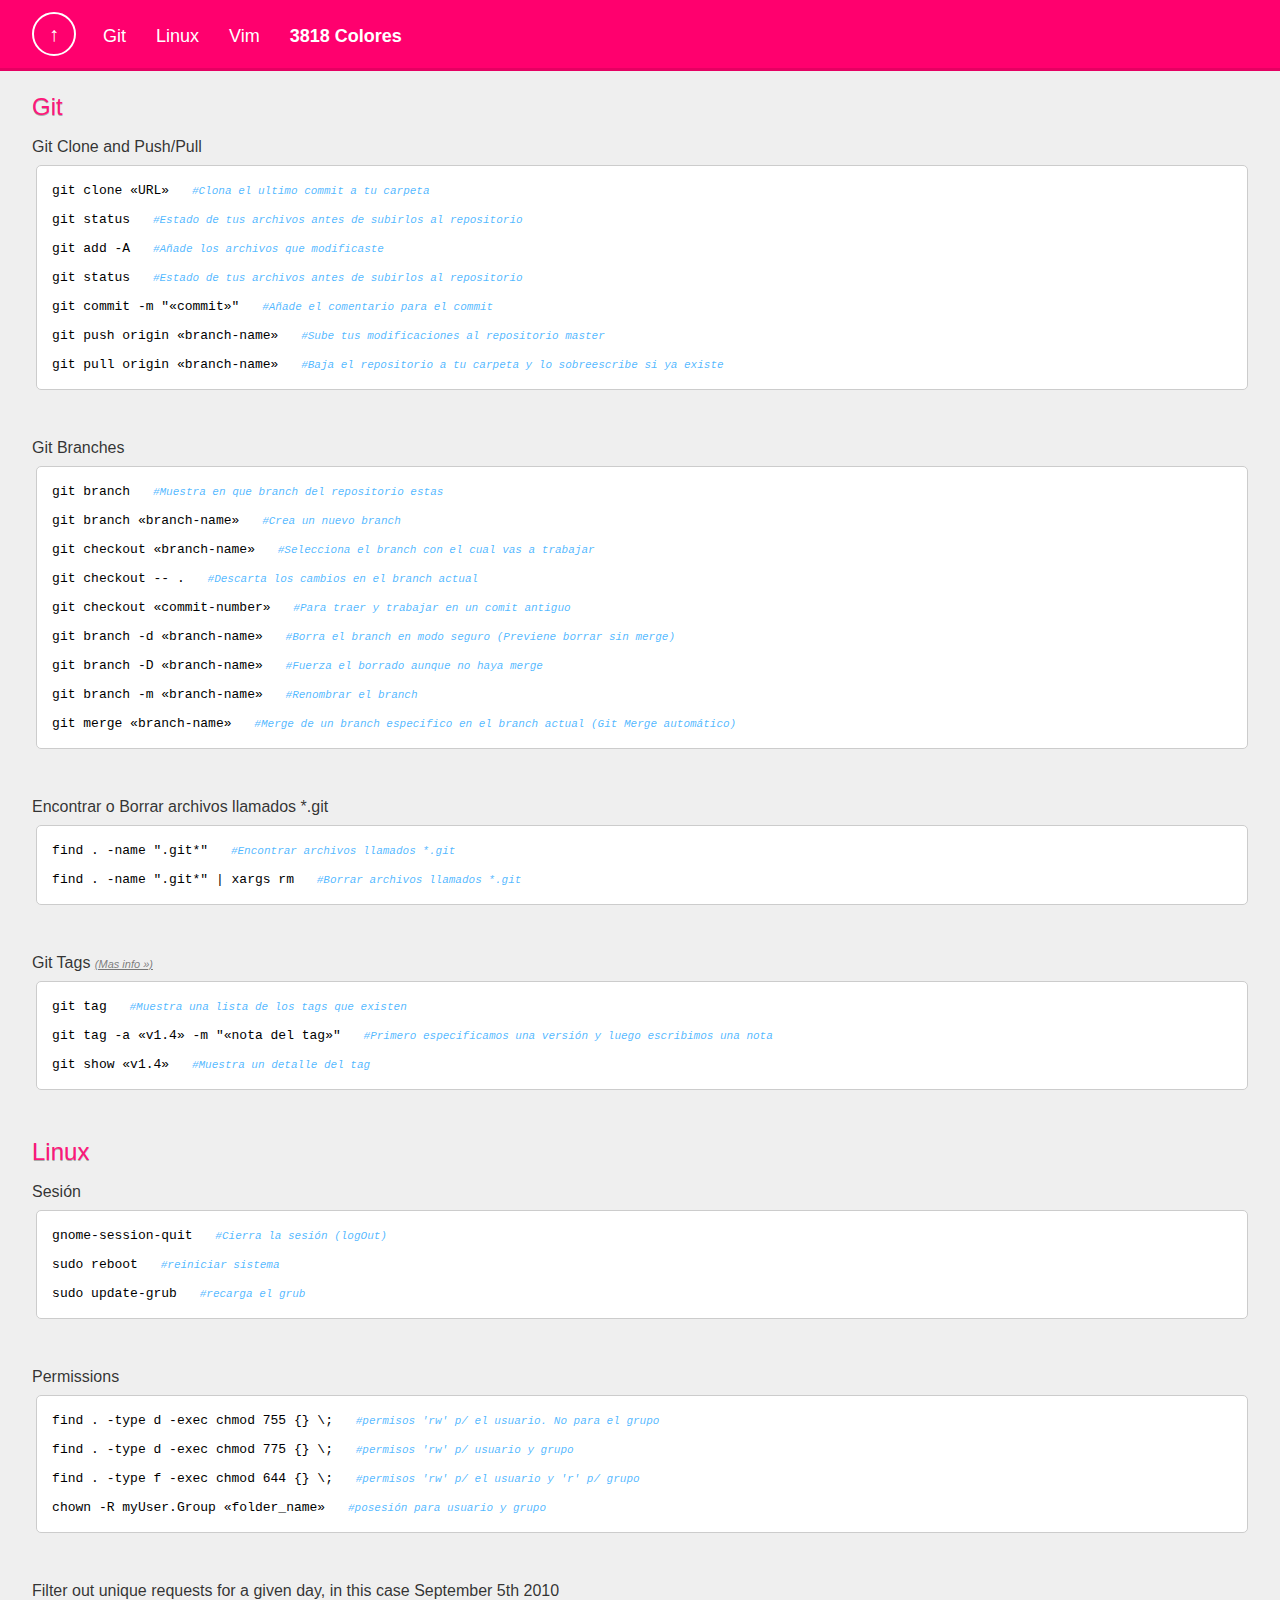
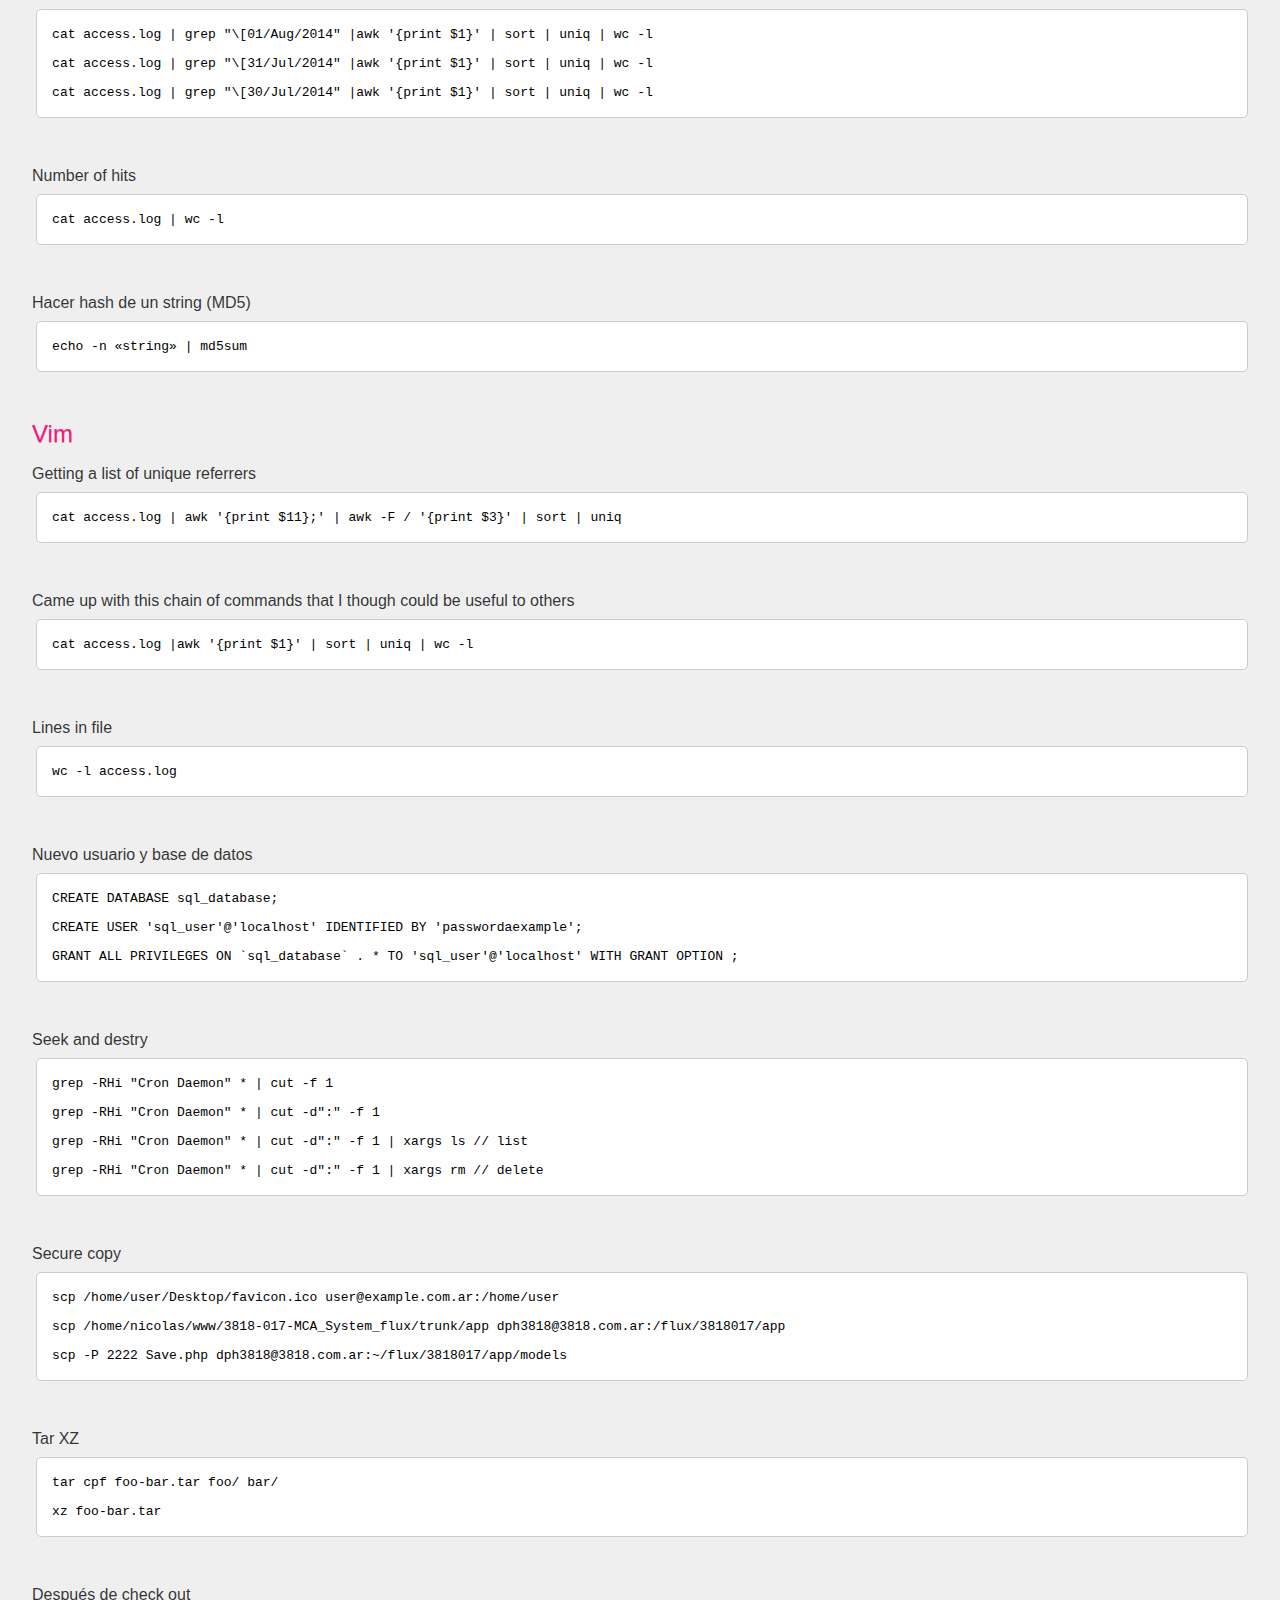
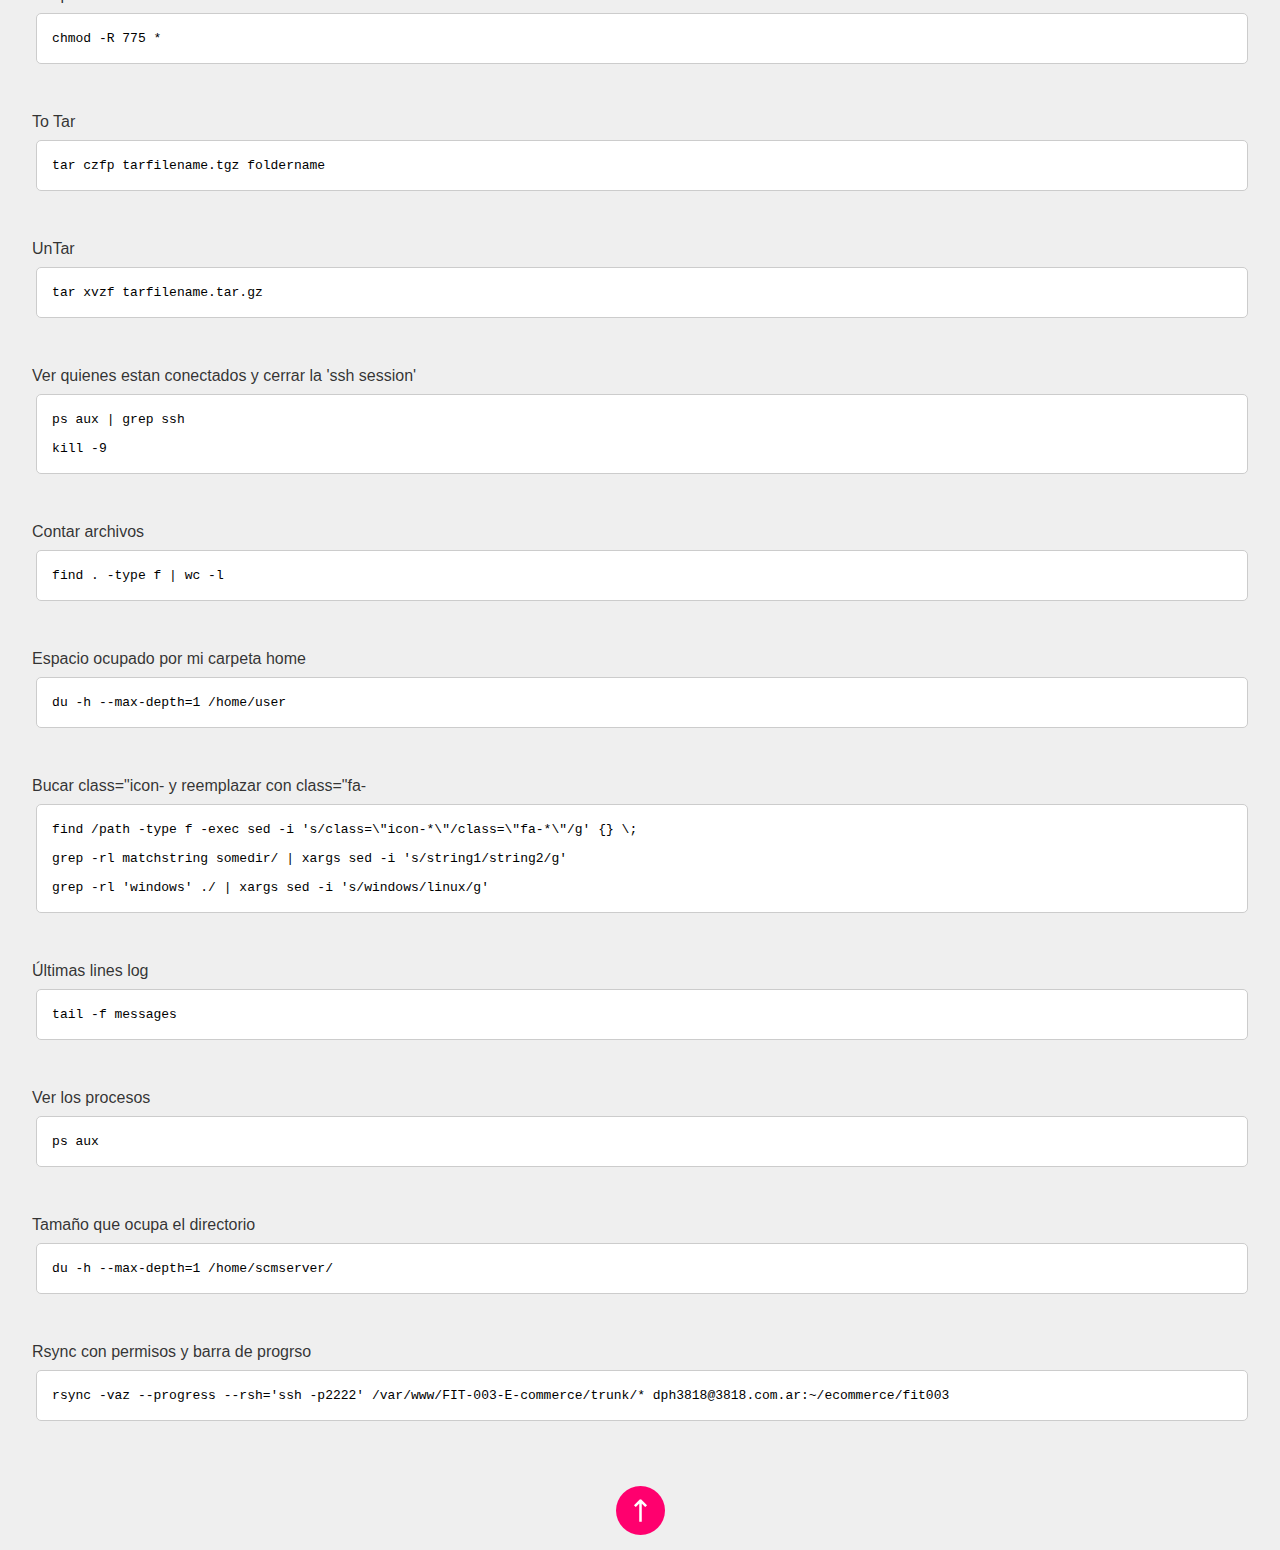
==== commit 28ab40d3: "git tags y encontrar o borrar archivos .git" ====
--- a/index.html
+++ b/index.html
@@ -54,16 +54,19 @@
 		</div>
 		<!-- CODIGO -->
 		<div>
-			<h3>Encontrar archivos llamados .git*</h3>
-			<div class="codes">
-				<p>find . -name ".git*"</p>
-			</div>
-		</div>
-		<!-- CODIGO -->
-		<div>
-			<h3>Borrar archivos llamados .git*</h3>
-			<div class="codes">
-				<p>find . -name ".git*" | xargs rm</p>
+			<h3>Encontrar o Borrar archivos llamados *.git</h3>
+			<div class="codes">
+				<p>find . -name ".git*" <span>#Encontrar archivos llamados *.git</span></p>
+				<p>find . -name ".git*" | xargs rm <span>#Borrar archivos llamados *.git</span></p>
+			</div>
+		</div>
+		<!-- CODIGO -->
+		<div>
+			<h3>Git Tags <a href="http://git-scm.com/book/es/v1/Fundamentos-de-Git-Creando-etiquetas">(Mas info &raquo;)</a></h3>
+			<div class="codes">
+				<p>git tag <span>#Muestra una lista de los tags que existen</span></p>
+				<p>git tag -a &laquo;v1.4&raquo; -m "&laquo;nota del tag&raquo;" <span>#Primero especificamos una versión y luego escribimos una nota</span></p>
+				<p>git show &laquo;v1.4&raquo; <span>#Muestra un detalle del tag</span></p>
 			</div>
 		</div>
 		<a name="linux"><h2>Linux</h2></a><!-- NOMBRE -->
--- a/css/front.css
+++ b/css/front.css
@@ -148,6 +148,19 @@
 	font-size: 11px;
 }
 
+.codes a,
+h3 a {
+	/*color: rgba(0, 153, 255, 0.7);*/
+	color: rgba(0,0,0,0.5);
+	font-style: italic;
+	font-size: 11px;
+}
+.codes a:hover,
+h3 a:hover {
+	color: rgba(255, 0, 110, 1);
+	/*color: rgba(0, 153, 255, 0.7);*/
+}
+
 .credits {
 	width: 100%;
 	height: 120px;
